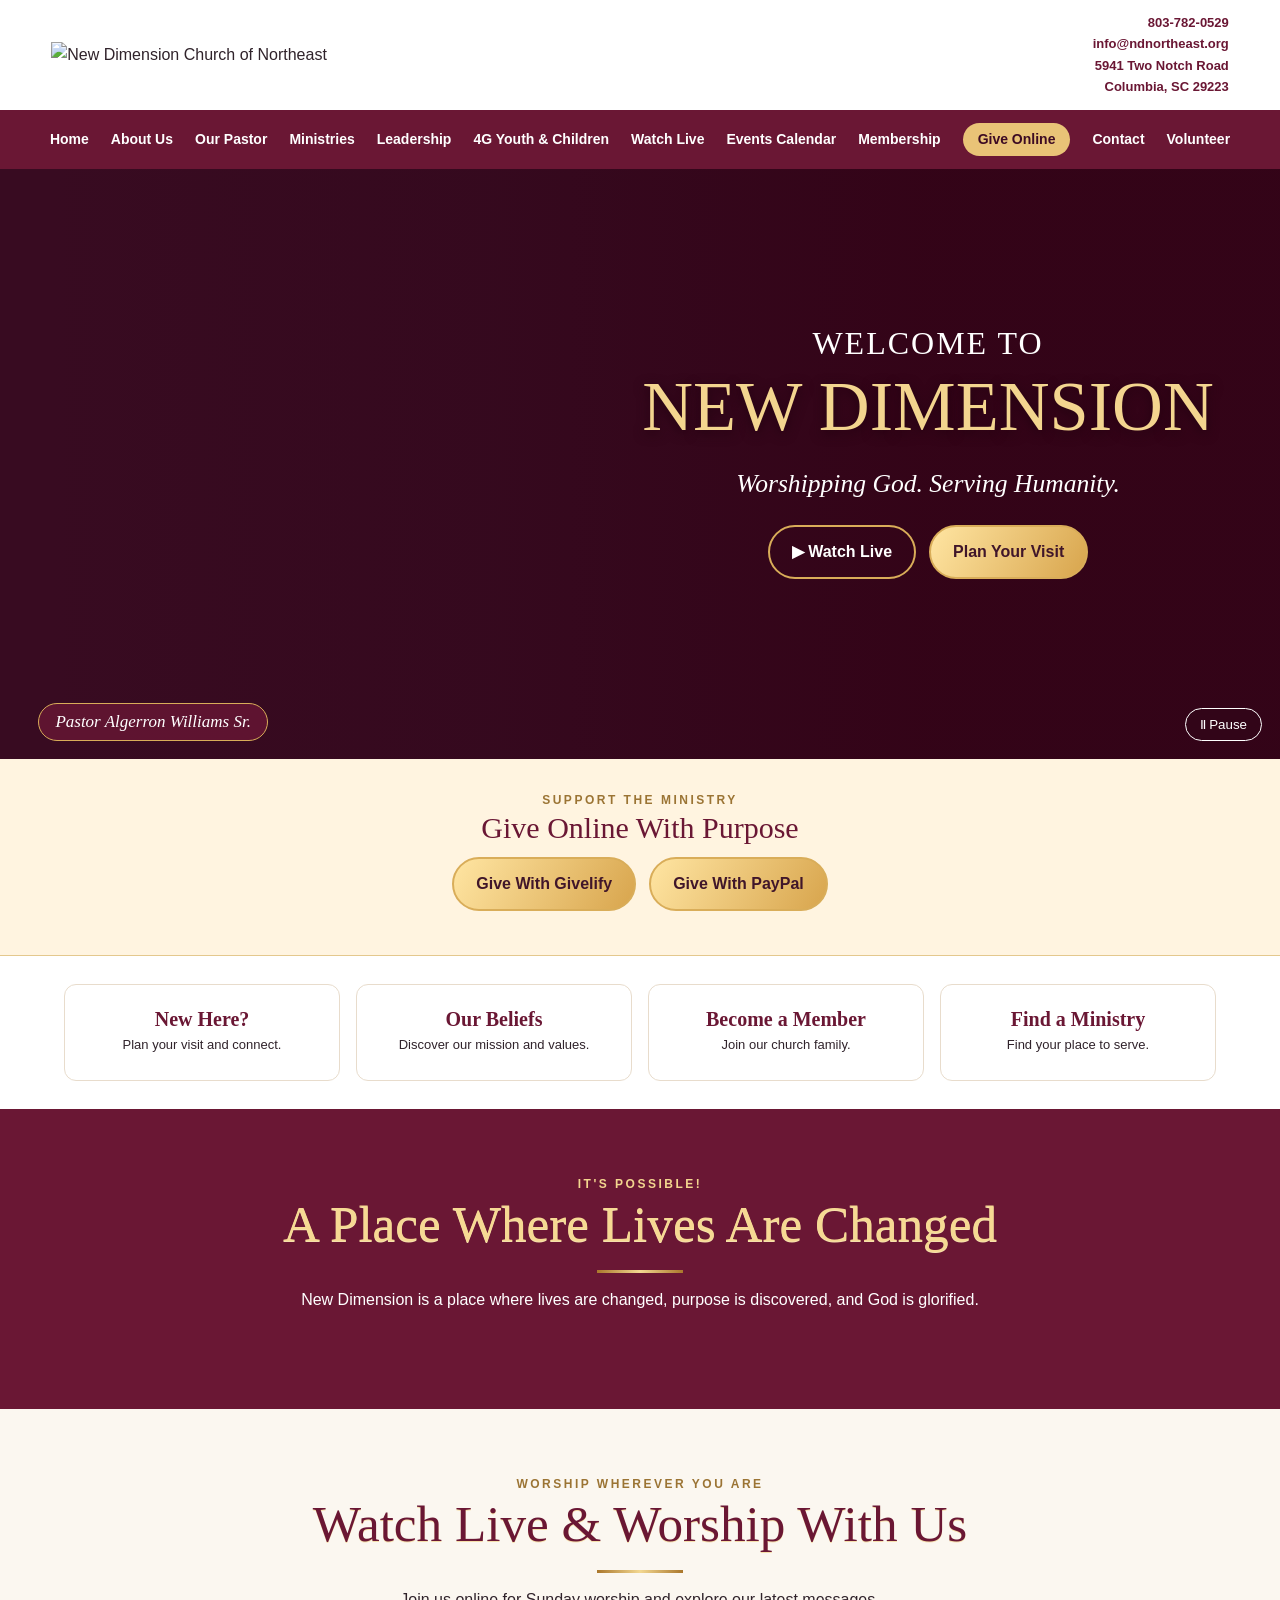
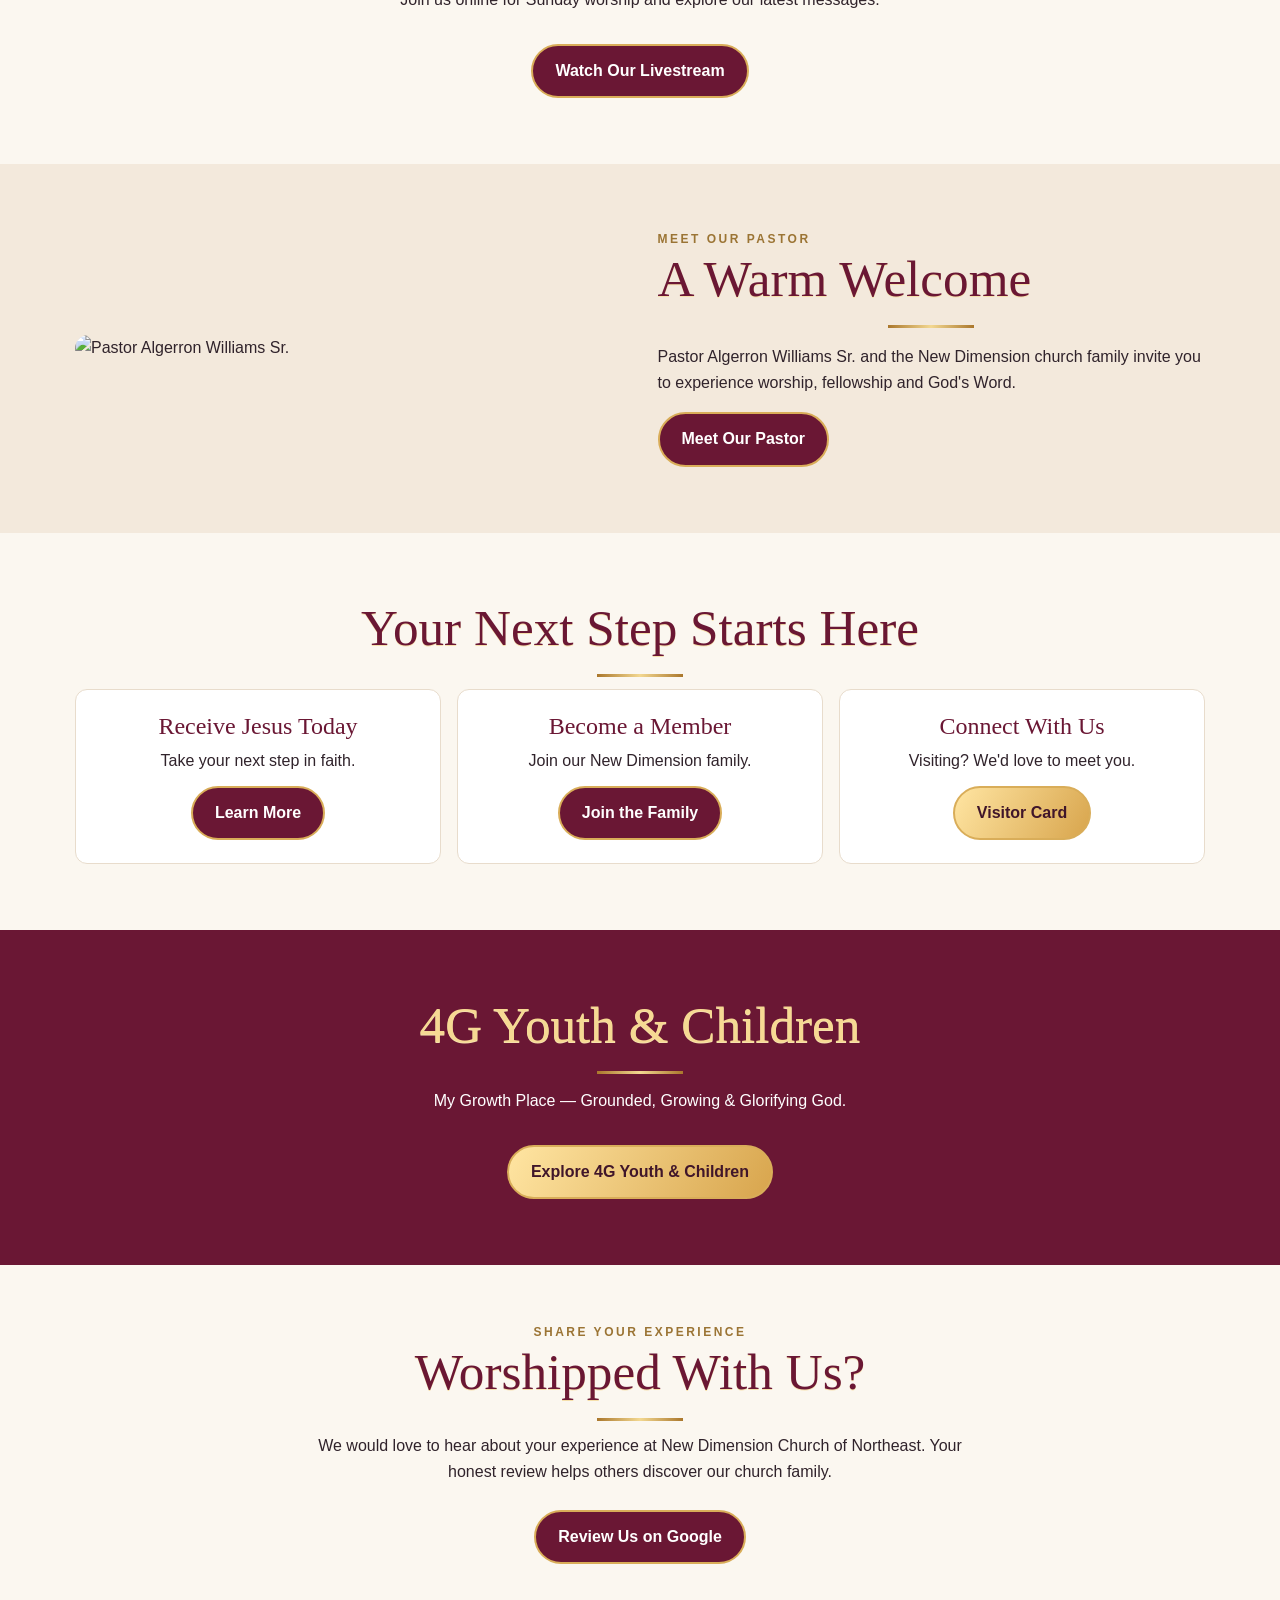
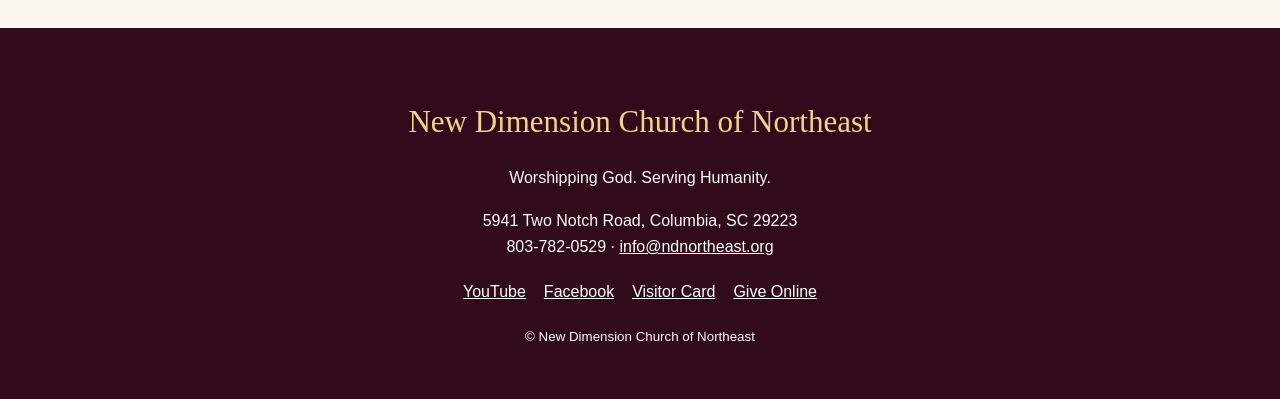
==== index.html @ ccd2e51f "Add files via upload" ====
<!DOCTYPE html>

<html lang="en"><head><meta charset="utf-8"/><meta content="width=device-width,initial-scale=1" name="viewport"/><meta content="#6a1734" name="theme-color"/><meta content="New Dimension Church of Northeast, Columbia SC" name="description"/><title>Welcome Home | New Dimension Church of Northeast</title><link href="style.css" rel="stylesheet"/></head><body><header class="top"><a href="index.html"><img alt="New Dimension Church of Northeast" src="assets/logo.jpg"/></a><div class="contact">803-782-0529<br/>info@ndnortheast.org<br/>5941 Two Notch Road<br/>Columbia, SC 29223</div></header><nav aria-label="Main navigation"><a href="index.html">Home</a><a href="about.html">About Us</a><a href="pastor.html">Our Pastor</a><a href="ministries.html">Ministries</a><a href="leadership.html">Leadership</a><a href="youth.html">4G Youth &amp; Children</a><a href="watch.html">Watch Live</a><a href="calendar.html">Events Calendar</a><a href="membership.html">Membership</a><a class="nav-give" href="giving.html">Give Online</a><a href="contact.html">Contact</a><a href="volunteer.html">Volunteer</a></nav><main><section class="hero"><div class="still"></div><video aria-label="New Dimension worship and preaching highlights" autoplay="" id="heroVideo" loop="" muted="" playsinline="" poster="assets/pastor-preaching.jpg"><source src="assets/worship-hero.mp4" type="video/mp4"/></video><div class="shade"></div><div class="hero-content"><div class="eyebrow">WELCOME TO</div><h1>NEW DIMENSION</h1><p class="tagline">Worshipping God. Serving Humanity.</p><div class="buttons"><a class="btn" href="watch.html">▶ Watch Live</a><a class="btn gold" href="contact.html">Plan Your Visit</a></div></div><div class="pastor-label">Pastor Algerron Williams Sr.</div><button aria-label="Pause background video" class="pause" id="pause" type="button">Ⅱ Pause</button></section><section class="givebar"><div class="kicker">Support the Ministry</div><h2>Give Online With Purpose</h2><div class="buttons"><a class="btn gold" href="https://giv.li/zeta3y" rel="noopener noreferrer" target="_blank">Give With Givelify</a><a class="btn gold" href="https://www.paypal.com/donate/?hosted_button_id=MDKK3LKDR7PPC" rel="noopener noreferrer" target="_blank">Give With PayPal</a></div></section><section class="tiles"><a class="tile" href="contact.html"><strong>New Here?</strong><span>Plan your visit and connect.</span></a><a class="tile" href="about.html"><strong>Our Beliefs</strong><span>Discover our mission and values.</span></a><a class="tile" href="membership.html"><strong>Become a Member</strong><span>Join our church family.</span></a><a class="tile" href="ministries.html"><strong>Find a Ministry</strong><span>Find your place to serve.</span></a></section><section class="band"><div class="container center"><div class="kicker" style="color:#f3d68f">It's Possible!</div><h2 class="section-title">A Place Where Lives Are Changed</h2><p>New Dimension is a place where lives are changed, purpose is discovered, and God is glorified.</p></div></section><section class="container center"><div class="kicker">Worship Wherever You Are</div><h2 class="section-title">Watch Live &amp; Worship With Us</h2><p>Join us online for Sunday worship and explore our latest messages.</p><a class="btn wine" href="watch.html">Watch Our Livestream</a></section><section class="highlight"><div class="container"><div class="two-col"><img alt="Pastor Algerron Williams Sr." loading="lazy" src="assets/pastor-bio.jpg"/><div><div class="kicker">Meet Our Pastor</div><h2 class="section-title" style="text-align:left">A Warm Welcome</h2><p>Pastor Algerron Williams Sr. and the New Dimension church family invite you to experience worship, fellowship and God's Word.</p><a class="btn wine" href="pastor.html">Meet Our Pastor</a></div></div></div></section><section class="container center"><h2 class="section-title">Your Next Step Starts Here</h2><div class="grid three"><article class="card"><h3>Receive Jesus Today</h3><p>Take your next step in faith.</p><a class="btn wine" href="salvation.html">Learn More</a></article><article class="card"><h3>Become a Member</h3><p>Join our New Dimension family.</p><a class="btn wine" href="membership.html">Join the Family</a></article><article class="card"><h3>Connect With Us</h3><p>Visiting? We'd love to meet you.</p><a class="btn gold" href="https://tally.so/r/KpzrRz" rel="noopener noreferrer" target="_blank">Visitor Card</a></article></div></section><section class="band"><div class="container center"><h2 class="section-title">4G Youth &amp; Children</h2><p>My Growth Place — Grounded, Growing &amp; Glorifying God.</p><a class="btn gold" href="youth.html">Explore 4G Youth &amp; Children</a></div></section><section class="container center review-invite"><div class="kicker">Share Your Experience</div><h2 class="section-title">Worshipped With Us?</h2><p>We would love to hear about your experience at New Dimension Church of Northeast. Your honest review helps others discover our church family.</p><a class="btn wine" href="https://www.google.com/maps/search/?api=1&amp;query=New%20Dimension%20Church%20of%20Northeast&amp;query_place_id=ChIJ-YTS7Mqv-IgRcXJ07itxgNs" rel="noopener noreferrer" target="_blank">Review Us on Google</a></section></main><script>const v=document.getElementById('heroVideo'),b=document.getElementById('pause');b.addEventListener('click',()=>{if(v.paused){v.play();b.textContent='Ⅱ Pause'}else{v.pause();b.textContent='▶ Play'}});if(window.matchMedia('(prefers-reduced-motion: reduce)').matches){v.pause();b.textContent='▶ Play'}</script><footer class="footer"><h2>New Dimension Church of Northeast</h2><p>Worshipping God. Serving Humanity.</p><p>5941 Two Notch Road, Columbia, SC 29223<br/>803-782-0529 · <a href="mailto:info@ndnortheast.org">info@ndnortheast.org</a></p><div class="footer-links"><a href="https://www.youtube.com/@newdimensionne" rel="noopener" target="_blank">YouTube</a><a href="https://www.facebook.com/share/19qWXnLJ7E/?mibextid=wwXIfr" rel="noopener" target="_blank">Facebook</a><a href="https://tally.so/r/KpzrRz" rel="noopener" target="_blank">Visitor Card</a><a href="giving.html">Give Online</a></div><small>© New Dimension Church of Northeast</small></footer></body></html>
---- style.css ----
:root{--wine:#6a1734;--dark:#3d0b23;--gold:#d9ad59;--cream:#fbf7f0;--ink:#30232b}*{box-sizing:border-box}html{scroll-behavior:smooth}body{margin:0;font-family:Arial,Helvetica,sans-serif;color:var(--ink);background:var(--cream);line-height:1.65}a{text-decoration:none;color:inherit}a:focus-visible,button:focus-visible{outline:3px solid #e0ae39;outline-offset:3px}.top{background:white;padding:12px max(4%,calc((100% - 1240px)/2));display:flex;align-items:center;justify-content:space-between;gap:15px}.top img{width:min(540px,70%);height:auto}.contact{font-size:13px;text-align:right;color:var(--wine);font-weight:bold}nav{background:var(--wine);color:white;display:flex;align-items:center;justify-content:center;gap:22px;flex-wrap:wrap;padding:13px 16px;font-size:14px;font-weight:bold}nav a:hover{color:#f2d69e}.nav-give{background:#e9c377;color:#3d0b23;border-radius:20px;padding:5px 15px}.hero{min-height:590px;background:#380b21;position:relative;display:flex;align-items:center;justify-content:flex-end;overflow:hidden}.hero video,.hero .still{position:absolute;inset:0;width:100%;height:100%;object-fit:cover;object-position:center 32%}.hero .still{background:url('assets/pastor-preaching.jpg') center/cover}.shade{position:absolute;inset:0;background:linear-gradient(90deg,transparent 3%,rgba(45,3,22,.25) 38%,rgba(51,3,23,.92) 72%)}.hero-content{position:relative;z-index:1;color:white;text-align:center;width:55%;padding:55px 5%}.hero h1{font:normal clamp(43px,5.5vw,80px)/1.05 Georgia,serif;color:#f3d58f;text-shadow:0 3px 12px #230310;margin:8px 0}.eyebrow{font:clamp(20px,2.5vw,37px) Georgia,serif;letter-spacing:2px}.tagline{font:italic clamp(18px,2vw,29px) Georgia,serif}.buttons{display:flex;flex-wrap:wrap;gap:13px;justify-content:center;margin:24px 0}.btn{display:inline-block;padding:12px 22px;border:2px solid var(--gold);border-radius:30px;color:var(--wine);background:white;font-weight:700;transition:transform .2s}.btn:hover{transform:translateY(-2px)}.btn.gold{background:linear-gradient(120deg,#ffe5a2,#d8a54d);color:#40162a}.btn.wine{background:var(--wine);color:white}.hero .btn:not(.gold){color:white;background:transparent}.pause{position:absolute;bottom:18px;right:18px;z-index:3;background:rgba(50,6,24,.8);border:1px solid #fff;color:white;padding:8px 14px;border-radius:20px;cursor:pointer}.pastor-label{position:absolute;bottom:18px;left:3%;z-index:2;color:white;background:#651633d9;border:1px solid var(--gold);border-radius:24px;padding:8px 16px;font:italic 17px Georgia,serif}.container{max-width:1180px;margin:auto;padding:66px 25px}.center{text-align:center}.section-title{font:normal clamp(33px,4vw,55px) Georgia,serif;color:var(--wine);margin:0 0 12px;line-height:1.15;text-shadow:0 1px 0 #f6e0ac}.section-title:after{content:'';display:block;width:86px;height:3px;background:linear-gradient(90deg,#aa772c,#f3d891,#aa772c);margin:16px auto 0}.center>p{max-width:790px;margin:14px auto 30px}.kicker{text-transform:uppercase;color:#9b7434;letter-spacing:2.5px;font-size:12px;font-weight:800}.band{background:var(--wine);color:#fff}.band .section-title{color:#f6d993}.tiles,.grid{display:grid;grid-template-columns:repeat(4,1fr);gap:16px}.tiles{padding:28px 5%;background:white}.tile,.card{padding:23px;border-radius:12px;background:white;border:1px solid #e8dccc}.tile{text-align:center}.tile strong{display:block;font:700 20px Georgia,serif;color:var(--wine)}.tile span{font-size:13px}.grid.three{grid-template-columns:repeat(3,1fr)}.grid.two{grid-template-columns:repeat(2,1fr)}.card h3{color:var(--wine);font:normal 24px Georgia,serif;margin:0 0 8px}.card p{margin:4px 0 12px}.card small{color:#76606a}.two-col{display:grid;grid-template-columns:1fr 1fr;align-items:center;gap:35px}.two-col img{width:100%;border-radius:14px;max-height:490px;object-fit:cover}.highlight{background:#f3e9dc}.givebar{background:#fff4e0;padding:32px 20px;text-align:center;border-bottom:1px solid #e4c88d}.givebar h2{font:normal 30px Georgia,serif;color:var(--wine);margin:0 0 10px}.givebar .buttons{margin:12px 0}.page-hero{padding:76px 20px;background:linear-gradient(125deg,#4b0b29,#842848,#4b0b29);color:#fff;text-align:center}.page-hero h1{font:normal clamp(42px,5vw,70px) Georgia,serif;color:#f4d38a;margin:10px 0;text-shadow:0 3px 12px #29091b}.page-hero p{max-width:700px;margin:0 auto}.stream-shell{max-width:1040px;margin:25px auto;border:5px solid #d9ad59;border-radius:20px;background:#38051b;padding:18px;box-shadow:0 10px 30px #2e0b2155}.stream-title{color:#f5d28b;font:normal clamp(25px,3vw,43px) Georgia,serif;text-align:center;margin:0 0 15px}.stream-box{aspect-ratio:16/9;position:relative;border:3px solid #f3ce7c;border-radius:10px;overflow:hidden;background:#130e13;display:flex;align-items:center;justify-content:center}.stream-box iframe{width:100%;height:100%;border:0}.stream-placeholder{color:#fff;text-align:center;padding:25px}.stream-placeholder h3{font:normal clamp(24px,3vw,39px) Georgia,serif;color:#f6d58d;margin:5px}.stream-placeholder p{max-width:500px}.stream-placeholder .btn{margin:5px}.stream-shell .buttons{margin:18px 0 0}.stream-shell .btn{font-size:14px}.note{font-size:13px;color:#715b65}.banner{font:italic 29px Georgia,serif;text-align:center;color:#f0d59a}.ministry-card{min-height:175px}.ministry-card h3{font-size:22px}.leader{font-weight:700;color:#7d3150}.footer{background:#310a1c;color:white;padding:50px 20px;text-align:center}.footer h2{font:normal 31px Georgia,serif;color:#f3d38c}.footer a{text-decoration:underline}.footer-links{display:flex;justify-content:center;flex-wrap:wrap;gap:18px;margin:18px}.badge{display:inline-block;background:#f3e2b9;color:#6b1734;border-radius:30px;padding:4px 12px;font-size:12px;font-weight:bold}.notice{background:#fff5dd;border-left:4px solid #d2a14a;padding:15px 20px;text-align:left;margin:20px auto;max-width:850px}.preview{max-width:900px;width:100%;border-radius:14px}.youth-hero{background:linear-gradient(135deg,#4c0b2b,#89294b);padding:65px 20px;color:#fff;text-align:center}.youth-hero h1{font:normal clamp(40px,6vw,80px) Georgia,serif;color:#f3d68f;margin:8px 0}.youth-hero h2{font:italic clamp(26px,4vw,48px) Georgia,serif;margin:0}.faq details{padding:16px;background:white;border:1px solid #e7d7c5;border-radius:9px;margin:10px 0}.faq summary{cursor:pointer;font-weight:bold;color:var(--wine)}@media(max-width:780px){.top{display:block;text-align:center}.top img{width:100%;max-width:500px}.contact{text-align:center}.hero{min-height:620px;align-items:flex-end}.hero video{object-position:35% center}.shade{background:linear-gradient(0deg,#410b2af2,rgba(55,6,25,.75) 43%,transparent 100%)}.hero-content{width:100%;padding:210px 5% 70px}.pastor-label{font-size:12px;bottom:12px;left:8px}.pause{bottom:12px;right:8px}.tiles,.grid,.grid.three,.grid.two,.two-col{grid-template-columns:1fr 1fr}.container{padding:45px 20px}nav{gap:12px;font-size:12px}.stream-shell{padding:10px}.stream-placeholder .btn{padding:8px 12px;font-size:12px}}@media(max-width:510px){.tiles,.grid,.grid.three,.grid.two,.two-col{grid-template-columns:1fr}.hero h1{font-size:48px}.stream-placeholder p{font-size:12px}.stream-placeholder h3{font-size:21px}.stream-shell .buttons{gap:6px}.stream-shell .btn{padding:8px 10px;font-size:12px}}

.volunteer-callout{background:linear-gradient(135deg,#f9f1e3,#f2e1c3);padding:68px 16px}.volunteer-callout .section-title{color:#6a1734}.volunteer-form{max-width:600px;margin:32px auto;text-align:left;padding:30px;background:#fff;border:1px solid #e6d6b7;border-radius:16px;box-shadow:0 10px 32px rgba(70,20,30,.08)}.volunteer-form label{display:block;font-weight:700;color:#6a1734;margin:16px 0 7px}.volunteer-form input,.volunteer-form select,.volunteer-form textarea{box-sizing:border-box;width:100%;padding:13px;border:1px solid #bcb0a8;border-radius:8px;font:inherit;background:white;color:#241b20}.volunteer-form button{margin-top:20px;cursor:pointer}.form-note{font-size:.88rem;color:#65565d;margin-top:14px}

/* Recurring events calendar */
.calendar-controls{display:flex;justify-content:center;align-items:center;gap:20px;flex-wrap:wrap;margin:28px 0 18px}.calendar-controls h2{margin:0;min-width:220px;color:#6a1734}.calendar-weekdays,.calendar-grid{display:grid;grid-template-columns:repeat(7,minmax(0,1fr));gap:7px}.calendar-weekdays span{font-weight:700;color:#6a1734;padding:8px 2px}.calendar-day,.calendar-empty{min-height:112px;border:1px solid #e8d9d0;border-radius:10px;padding:8px;text-align:left;background:#fff}.calendar-day strong{color:#6a1734}.calendar-day.has-events{background:#fff9ed;border-color:#d6b46b}.calendar-event{margin-top:6px;padding:5px 6px;background:#f0e1dc;border-left:3px solid #b99754;border-radius:4px;font-size:12px;line-height:1.35;color:#52213a}.calendar-note{margin:22px auto;max-width:760px;font-size:14px}@media(max-width:650px){.calendar-weekdays,.calendar-grid{gap:3px}.calendar-day,.calendar-empty{padding:4px;min-height:66px;border-radius:5px}.calendar-event{font-size:10px;padding:3px 2px;overflow-wrap:anywhere;border-left-width:2px}.calendar-day strong{font-size:12px}.calendar-controls h2{font-size:20px;min-width:160px}}

/* Official pastoral biography */
.official-bio-layout{display:grid;grid-template-columns:minmax(220px,320px) minmax(0,1fr);gap:clamp(24px,4vw,64px);align-items:start;padding:20px 0 40px}
.official-bio-photo{position:sticky;top:24px;background:#fff;border:1px solid #e5d6bd;border-radius:14px;overflow:hidden;box-shadow:0 8px 24px rgba(43,18,27,.08)}
.official-bio-photo img{display:block;width:100%;height:auto;object-fit:cover}
.bio-photo-caption{padding:16px 18px;border-top:3px solid #b89a5d;display:grid;gap:5px}
.bio-photo-caption strong{color:#65152e}.bio-photo-caption span{font-size:.86rem;color:#5c5657}
.official-bio-copy h3{font-size:1.4rem;color:#65152e;margin:8px 0 22px}
.official-bio-copy p{line-height:1.85;margin:0 0 1.2em;max-width:76ch}
@media(max-width:760px){.official-bio-layout{grid-template-columns:1fr}.official-bio-photo{position:static;max-width:350px;margin:0 auto}.official-bio-copy h3{font-size:1.2rem}}

.review-invite{padding-top:58px;padding-bottom:64px}.review-invite p{max-width:680px;margin:0 auto 24px}
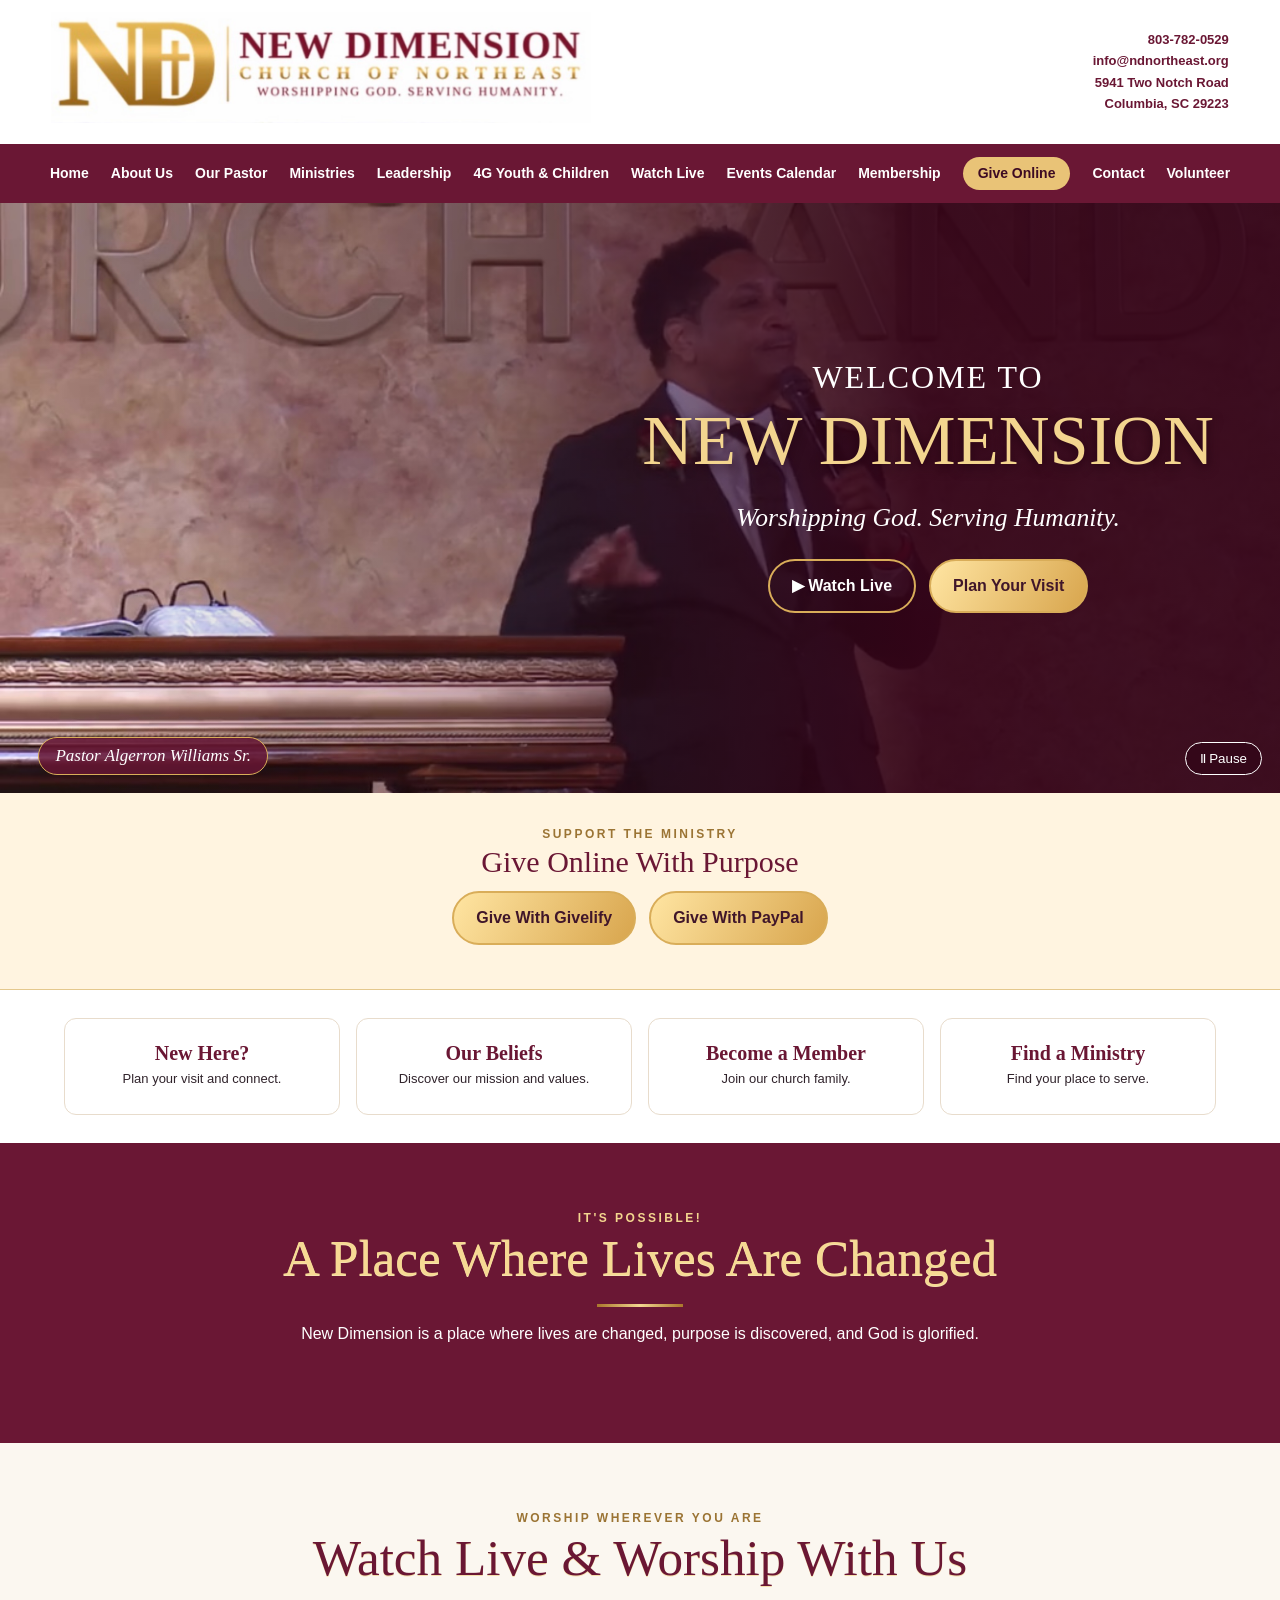
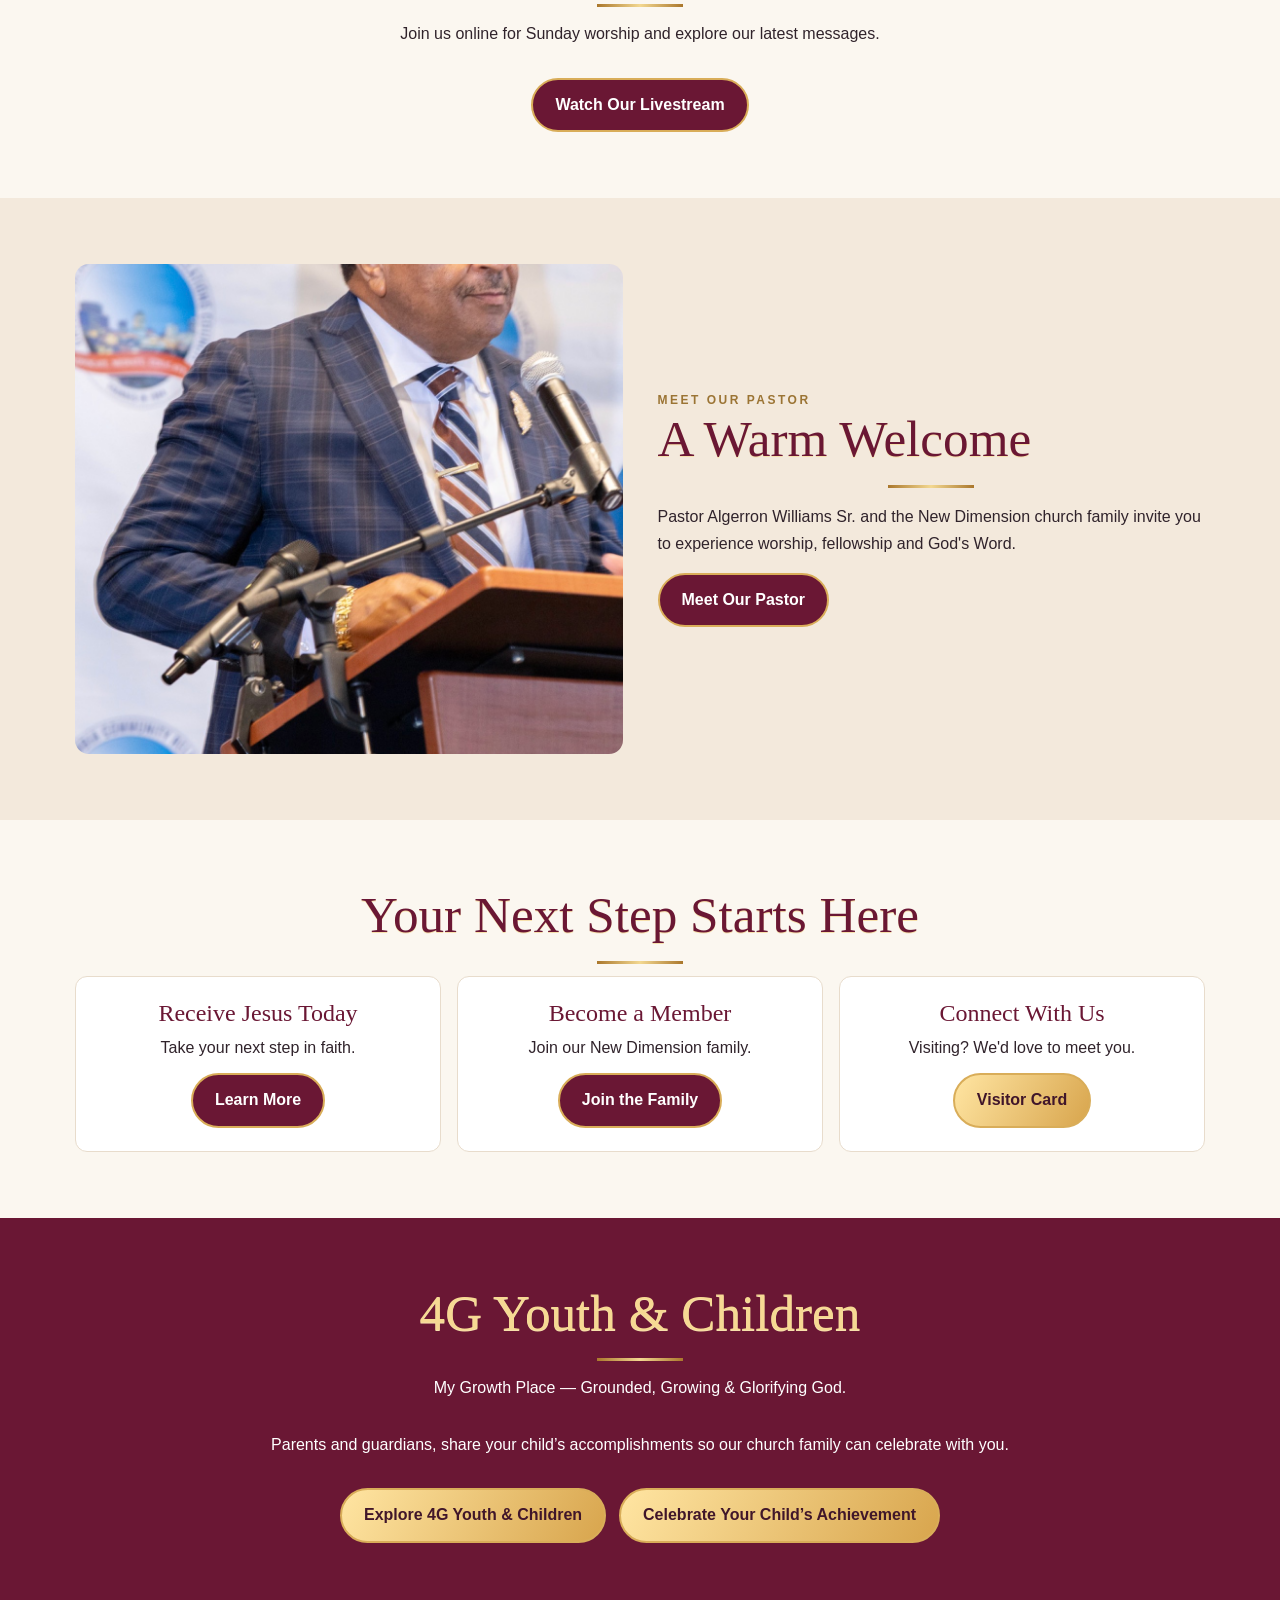
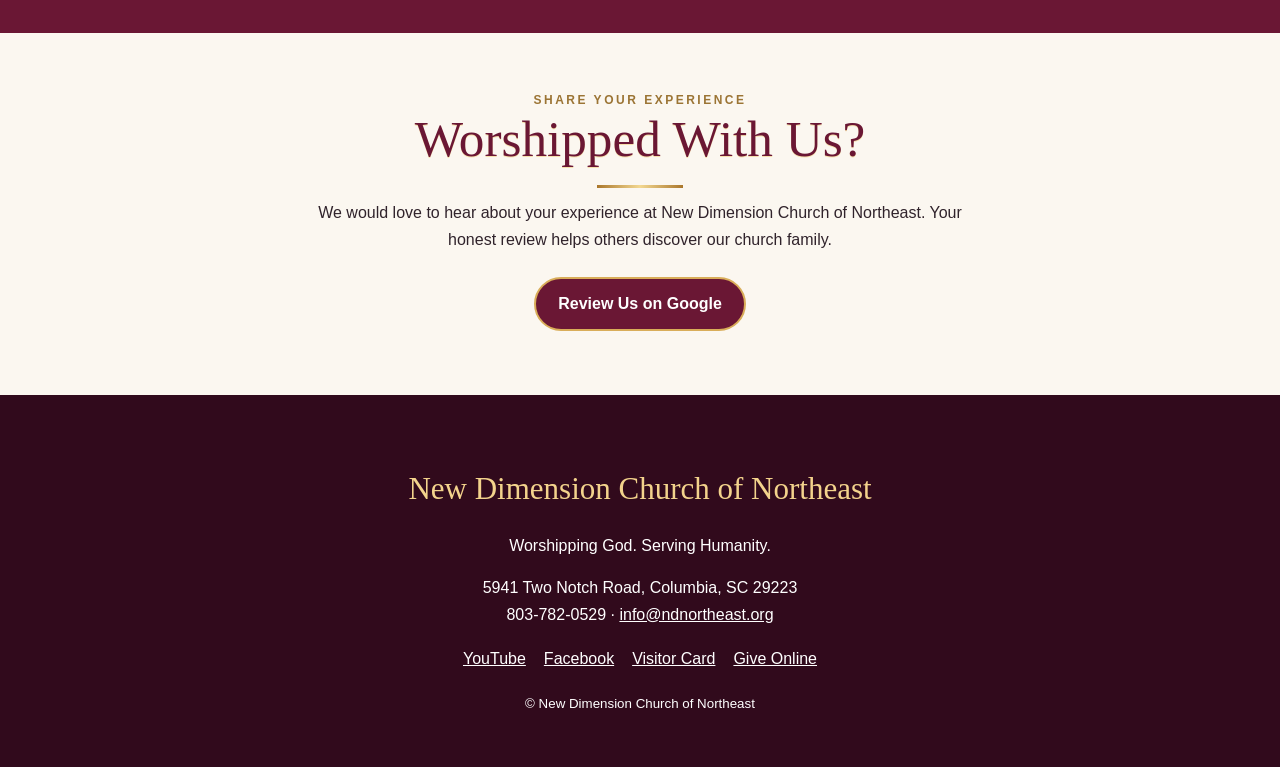
==== commit b691908c: "Add child achievement form links to home and youth pages" ====
--- a/index.html
+++ b/index.html
@@ -1,3 +1,3 @@
 <!DOCTYPE html>
 
-<html lang="en"><head><meta charset="utf-8"/><meta content="width=device-width,initial-scale=1" name="viewport"/><meta content="#6a1734" name="theme-color"/><meta content="New Dimension Church of Northeast, Columbia SC" name="description"/><title>Welcome Home | New Dimension Church of Northeast</title><link href="style.css" rel="stylesheet"/></head><body><header class="top"><a href="index.html"><img alt="New Dimension Church of Northeast" src="assets/logo.jpg"/></a><div class="contact">803-782-0529<br/>info@ndnortheast.org<br/>5941 Two Notch Road<br/>Columbia, SC 29223</div></header><nav aria-label="Main navigation"><a href="index.html">Home</a><a href="about.html">About Us</a><a href="pastor.html">Our Pastor</a><a href="ministries.html">Ministries</a><a href="leadership.html">Leadership</a><a href="youth.html">4G Youth &amp; Children</a><a href="watch.html">Watch Live</a><a href="calendar.html">Events Calendar</a><a href="membership.html">Membership</a><a class="nav-give" href="giving.html">Give Online</a><a href="contact.html">Contact</a><a href="volunteer.html">Volunteer</a></nav><main><section class="hero"><div class="still"></div><video aria-label="New Dimension worship and preaching highlights" autoplay="" id="heroVideo" loop="" muted="" playsinline="" poster="assets/pastor-preaching.jpg"><source src="assets/worship-hero.mp4" type="video/mp4"/></video><div class="shade"></div><div class="hero-content"><div class="eyebrow">WELCOME TO</div><h1>NEW DIMENSION</h1><p class="tagline">Worshipping God. Serving Humanity.</p><div class="buttons"><a class="btn" href="watch.html">▶ Watch Live</a><a class="btn gold" href="contact.html">Plan Your Visit</a></div></div><div class="pastor-label">Pastor Algerron Williams Sr.</div><button aria-label="Pause background video" class="pause" id="pause" type="button">Ⅱ Pause</button></section><section class="givebar"><div class="kicker">Support the Ministry</div><h2>Give Online With Purpose</h2><div class="buttons"><a class="btn gold" href="https://giv.li/zeta3y" rel="noopener noreferrer" target="_blank">Give With Givelify</a><a class="btn gold" href="https://www.paypal.com/donate/?hosted_button_id=MDKK3LKDR7PPC" rel="noopener noreferrer" target="_blank">Give With PayPal</a></div></section><section class="tiles"><a class="tile" href="contact.html"><strong>New Here?</strong><span>Plan your visit and connect.</span></a><a class="tile" href="about.html"><strong>Our Beliefs</strong><span>Discover our mission and values.</span></a><a class="tile" href="membership.html"><strong>Become a Member</strong><span>Join our church family.</span></a><a class="tile" href="ministries.html"><strong>Find a Ministry</strong><span>Find your place to serve.</span></a></section><section class="band"><div class="container center"><div class="kicker" style="color:#f3d68f">It's Possible!</div><h2 class="section-title">A Place Where Lives Are Changed</h2><p>New Dimension is a place where lives are changed, purpose is discovered, and God is glorified.</p></div></section><section class="container center"><div class="kicker">Worship Wherever You Are</div><h2 class="section-title">Watch Live &amp; Worship With Us</h2><p>Join us online for Sunday worship and explore our latest messages.</p><a class="btn wine" href="watch.html">Watch Our Livestream</a></section><section class="highlight"><div class="container"><div class="two-col"><img alt="Pastor Algerron Williams Sr." loading="lazy" src="assets/pastor-bio.jpg"/><div><div class="kicker">Meet Our Pastor</div><h2 class="section-title" style="text-align:left">A Warm Welcome</h2><p>Pastor Algerron Williams Sr. and the New Dimension church family invite you to experience worship, fellowship and God's Word.</p><a class="btn wine" href="pastor.html">Meet Our Pastor</a></div></div></div></section><section class="container center"><h2 class="section-title">Your Next Step Starts Here</h2><div class="grid three"><article class="card"><h3>Receive Jesus Today</h3><p>Take your next step in faith.</p><a class="btn wine" href="salvation.html">Learn More</a></article><article class="card"><h3>Become a Member</h3><p>Join our New Dimension family.</p><a class="btn wine" href="membership.html">Join the Family</a></article><article class="card"><h3>Connect With Us</h3><p>Visiting? We'd love to meet you.</p><a class="btn gold" href="https://tally.so/r/KpzrRz" rel="noopener noreferrer" target="_blank">Visitor Card</a></article></div></section><section class="band"><div class="container center"><h2 class="section-title">4G Youth &amp; Children</h2><p>My Growth Place — Grounded, Growing &amp; Glorifying God.</p><a class="btn gold" href="youth.html">Explore 4G Youth &amp; Children</a></div></section><section class="container center review-invite"><div class="kicker">Share Your Experience</div><h2 class="section-title">Worshipped With Us?</h2><p>We would love to hear about your experience at New Dimension Church of Northeast. Your honest review helps others discover our church family.</p><a class="btn wine" href="https://www.google.com/maps/search/?api=1&amp;query=New%20Dimension%20Church%20of%20Northeast&amp;query_place_id=ChIJ-YTS7Mqv-IgRcXJ07itxgNs" rel="noopener noreferrer" target="_blank">Review Us on Google</a></section></main><script>const v=document.getElementById('heroVideo'),b=document.getElementById('pause');b.addEventListener('click',()=>{if(v.paused){v.play();b.textContent='Ⅱ Pause'}else{v.pause();b.textContent='▶ Play'}});if(window.matchMedia('(prefers-reduced-motion: reduce)').matches){v.pause();b.textContent='▶ Play'}</script><footer class="footer"><h2>New Dimension Church of Northeast</h2><p>Worshipping God. Serving Humanity.</p><p>5941 Two Notch Road, Columbia, SC 29223<br/>803-782-0529 · <a href="mailto:info@ndnortheast.org">info@ndnortheast.org</a></p><div class="footer-links"><a href="https://www.youtube.com/@newdimensionne" rel="noopener" target="_blank">YouTube</a><a href="https://www.facebook.com/share/19qWXnLJ7E/?mibextid=wwXIfr" rel="noopener" target="_blank">Facebook</a><a href="https://tally.so/r/KpzrRz" rel="noopener" target="_blank">Visitor Card</a><a href="giving.html">Give Online</a></div><small>© New Dimension Church of Northeast</small></footer></body></html>+<html lang="en"><head><meta charset="utf-8"/><meta content="width=device-width,initial-scale=1" name="viewport"/><meta content="#6a1734" name="theme-color"/><meta content="New Dimension Church of Northeast, Columbia SC" name="description"/><title>Welcome Home | New Dimension Church of Northeast</title><link href="style.css" rel="stylesheet"/></head><body><header class="top"><a href="index.html"><img alt="New Dimension Church of Northeast" src="assets/logo.jpg"/></a><div class="contact">803-782-0529<br/>info@ndnortheast.org<br/>5941 Two Notch Road<br/>Columbia, SC 29223</div></header><nav aria-label="Main navigation"><a href="index.html">Home</a><a href="about.html">About Us</a><a href="pastor.html">Our Pastor</a><a href="ministries.html">Ministries</a><a href="leadership.html">Leadership</a><a href="youth.html">4G Youth &amp; Children</a><a href="watch.html">Watch Live</a><a href="calendar.html">Events Calendar</a><a href="membership.html">Membership</a><a class="nav-give" href="giving.html">Give Online</a><a href="contact.html">Contact</a><a href="volunteer.html">Volunteer</a></nav><main><section class="hero"><div class="still"></div><video aria-label="New Dimension worship and preaching highlights" autoplay="" id="heroVideo" loop="" muted="" playsinline="" poster="assets/pastor-preaching.jpg"><source src="assets/worship-hero.mp4" type="video/mp4"/></video><div class="shade"></div><div class="hero-content"><div class="eyebrow">WELCOME TO</div><h1>NEW DIMENSION</h1><p class="tagline">Worshipping God. Serving Humanity.</p><div class="buttons"><a class="btn" href="watch.html">▶ Watch Live</a><a class="btn gold" href="contact.html">Plan Your Visit</a></div></div><div class="pastor-label">Pastor Algerron Williams Sr.</div><button aria-label="Pause background video" class="pause" id="pause" type="button">Ⅱ Pause</button></section><section class="givebar"><div class="kicker">Support the Ministry</div><h2>Give Online With Purpose</h2><div class="buttons"><a class="btn gold" href="https://giv.li/zeta3y" rel="noopener noreferrer" target="_blank">Give With Givelify</a><a class="btn gold" href="https://www.paypal.com/donate/?hosted_button_id=MDKK3LKDR7PPC" rel="noopener noreferrer" target="_blank">Give With PayPal</a></div></section><section class="tiles"><a class="tile" href="contact.html"><strong>New Here?</strong><span>Plan your visit and connect.</span></a><a class="tile" href="about.html"><strong>Our Beliefs</strong><span>Discover our mission and values.</span></a><a class="tile" href="membership.html"><strong>Become a Member</strong><span>Join our church family.</span></a><a class="tile" href="ministries.html"><strong>Find a Ministry</strong><span>Find your place to serve.</span></a></section><section class="band"><div class="container center"><div class="kicker" style="color:#f3d68f">It's Possible!</div><h2 class="section-title">A Place Where Lives Are Changed</h2><p>New Dimension is a place where lives are changed, purpose is discovered, and God is glorified.</p></div></section><section class="container center"><div class="kicker">Worship Wherever You Are</div><h2 class="section-title">Watch Live &amp; Worship With Us</h2><p>Join us online for Sunday worship and explore our latest messages.</p><a class="btn wine" href="watch.html">Watch Our Livestream</a></section><section class="highlight"><div class="container"><div class="two-col"><img alt="Pastor Algerron Williams Sr." loading="lazy" src="assets/pastor-bio.jpg"/><div><div class="kicker">Meet Our Pastor</div><h2 class="section-title" style="text-align:left">A Warm Welcome</h2><p>Pastor Algerron Williams Sr. and the New Dimension church family invite you to experience worship, fellowship and God's Word.</p><a class="btn wine" href="pastor.html">Meet Our Pastor</a></div></div></div></section><section class="container center"><h2 class="section-title">Your Next Step Starts Here</h2><div class="grid three"><article class="card"><h3>Receive Jesus Today</h3><p>Take your next step in faith.</p><a class="btn wine" href="salvation.html">Learn More</a></article><article class="card"><h3>Become a Member</h3><p>Join our New Dimension family.</p><a class="btn wine" href="membership.html">Join the Family</a></article><article class="card"><h3>Connect With Us</h3><p>Visiting? We'd love to meet you.</p><a class="btn gold" href="https://tally.so/r/KpzrRz" rel="noopener noreferrer" target="_blank">Visitor Card</a></article></div></section><section class="band"><div class="container center"><h2 class="section-title">4G Youth &amp; Children</h2><p>My Growth Place — Grounded, Growing &amp; Glorifying God.</p><p>Parents and guardians, share your child’s accomplishments so our church family can celebrate with you.</p><div class="buttons"><a class="btn gold" href="youth.html">Explore 4G Youth &amp; Children</a><a class="btn gold" href="https://tally.so/r/6DZ91A" target="_blank" rel="noopener noreferrer">Celebrate Your Child’s Achievement</a></div></div></section><section class="container center review-invite"><div class="kicker">Share Your Experience</div><h2 class="section-title">Worshipped With Us?</h2><p>We would love to hear about your experience at New Dimension Church of Northeast. Your honest review helps others discover our church family.</p><a class="btn wine" href="https://www.google.com/maps/search/?api=1&amp;query=New%20Dimension%20Church%20of%20Northeast&amp;query_place_id=ChIJ-YTS7Mqv-IgRcXJ07itxgNs" rel="noopener noreferrer" target="_blank">Review Us on Google</a></section></main><script>const v=document.getElementById('heroVideo'),b=document.getElementById('pause');b.addEventListener('click',()=>{if(v.paused){v.play();b.textContent='Ⅱ Pause'}else{v.pause();b.textContent='▶ Play'}});if(window.matchMedia('(prefers-reduced-motion: reduce)').matches){v.pause();b.textContent='▶ Play'}</script><footer class="footer"><h2>New Dimension Church of Northeast</h2><p>Worshipping God. Serving Humanity.</p><p>5941 Two Notch Road, Columbia, SC 29223<br/>803-782-0529 · <a href="mailto:info@ndnortheast.org">info@ndnortheast.org</a></p><div class="footer-links"><a href="https://www.youtube.com/@newdimensionne" rel="noopener" target="_blank">YouTube</a><a href="https://www.facebook.com/share/19qWXnLJ7E/?mibextid=wwXIfr" rel="noopener" target="_blank">Facebook</a><a href="https://tally.so/r/KpzrRz" rel="noopener" target="_blank">Visitor Card</a><a href="giving.html">Give Online</a></div><small>© New Dimension Church of Northeast</small></footer></body></html>
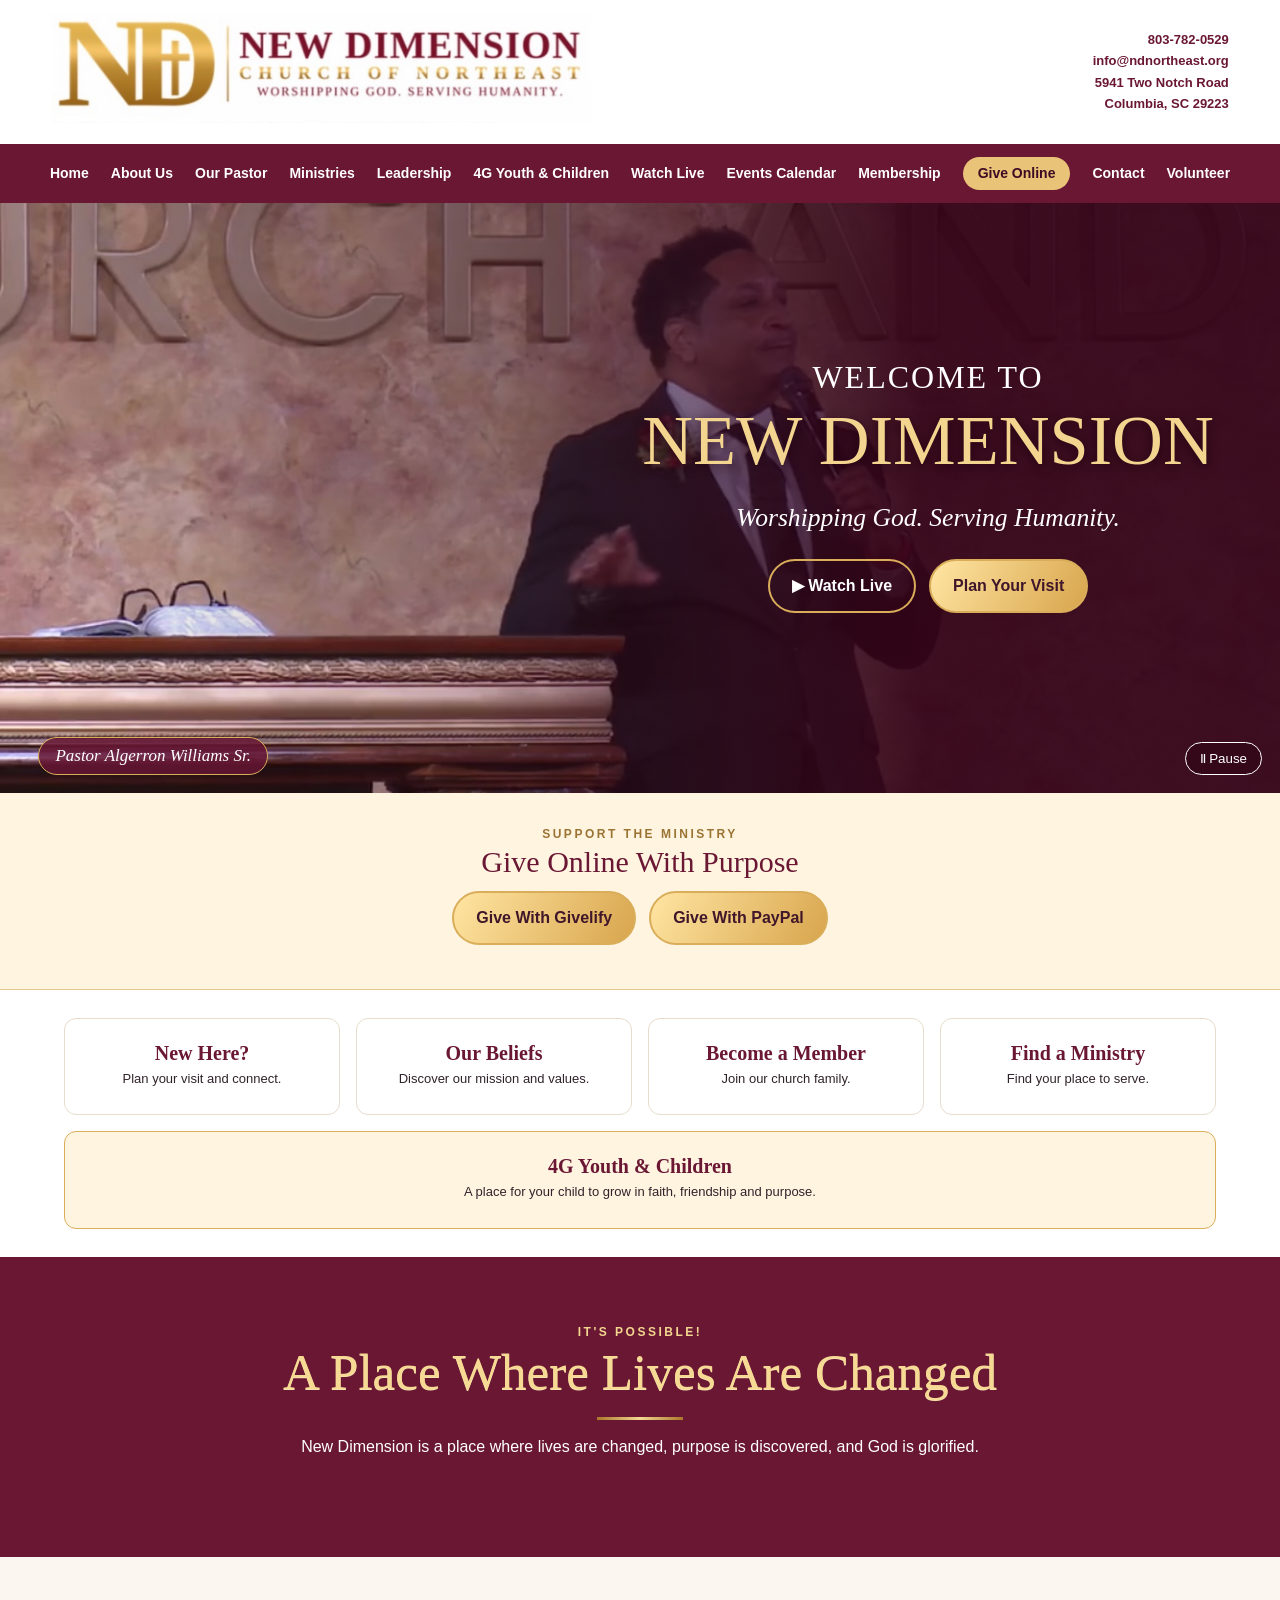
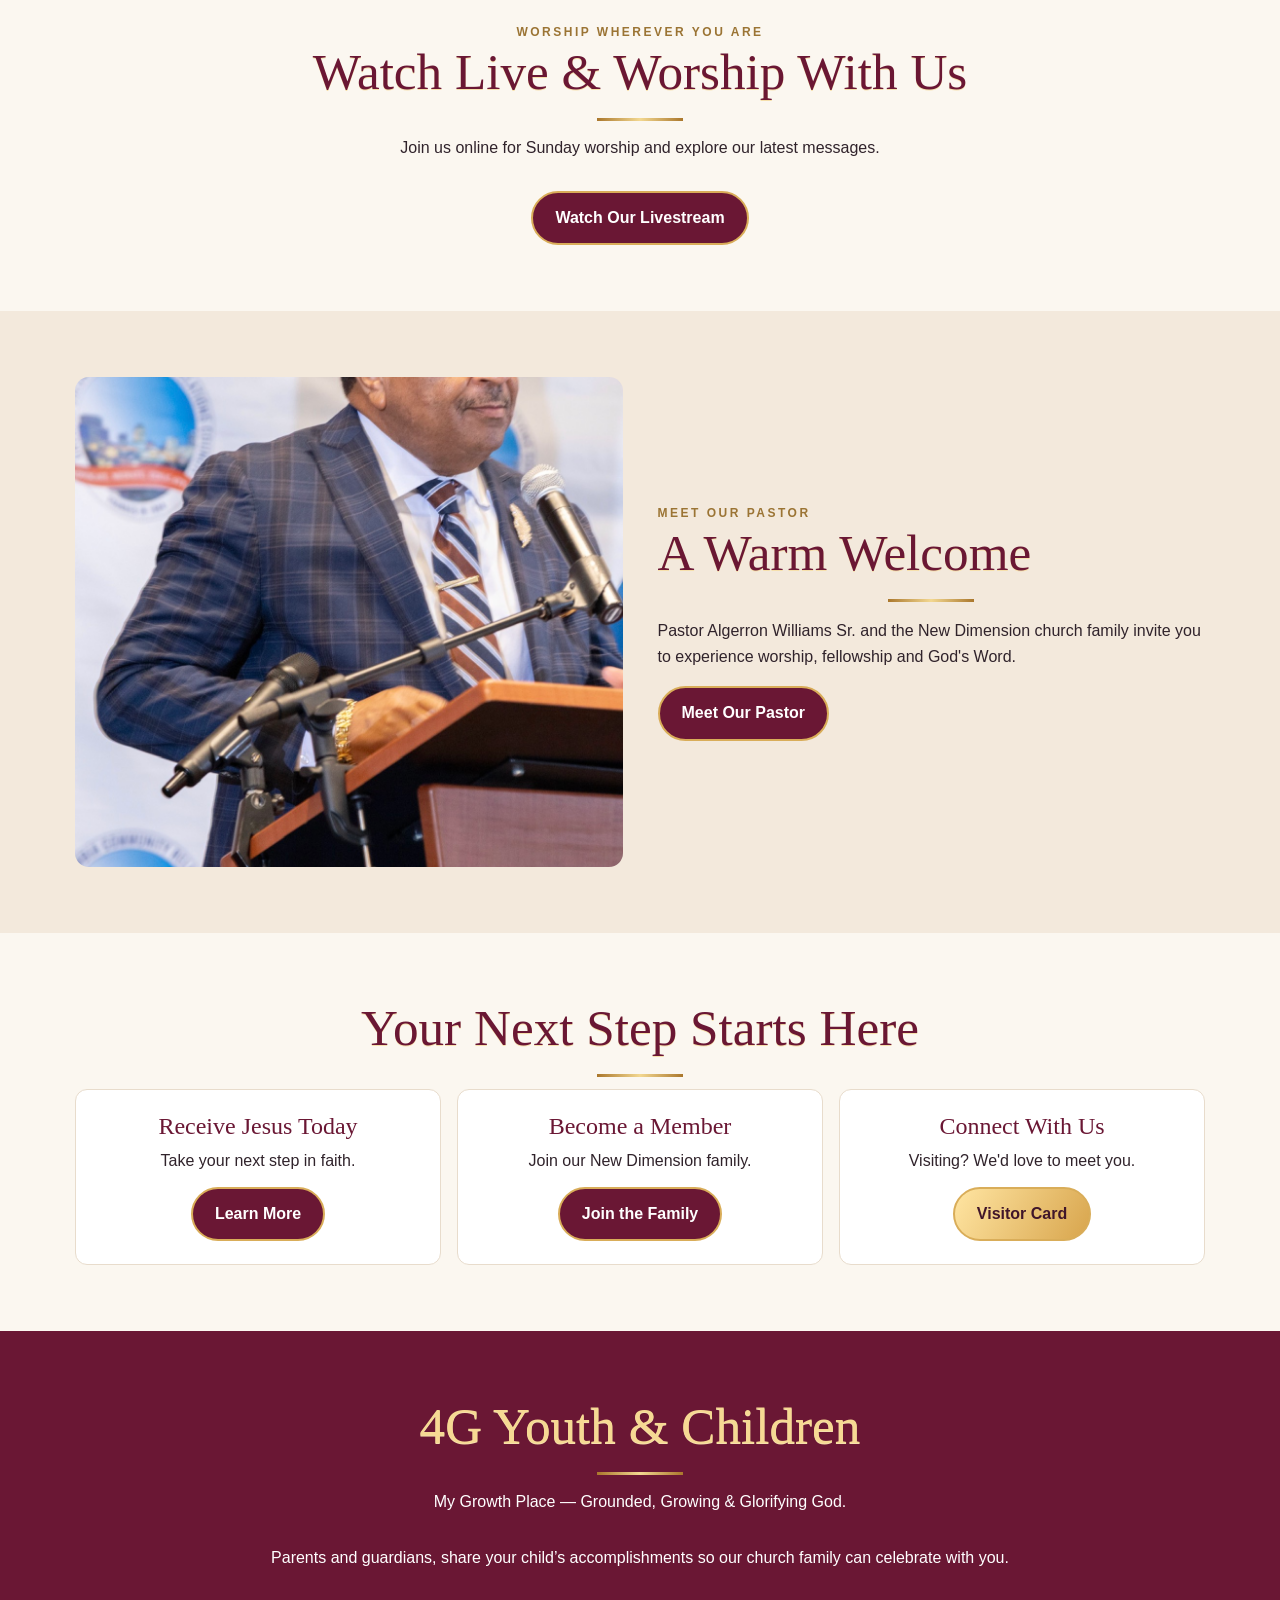
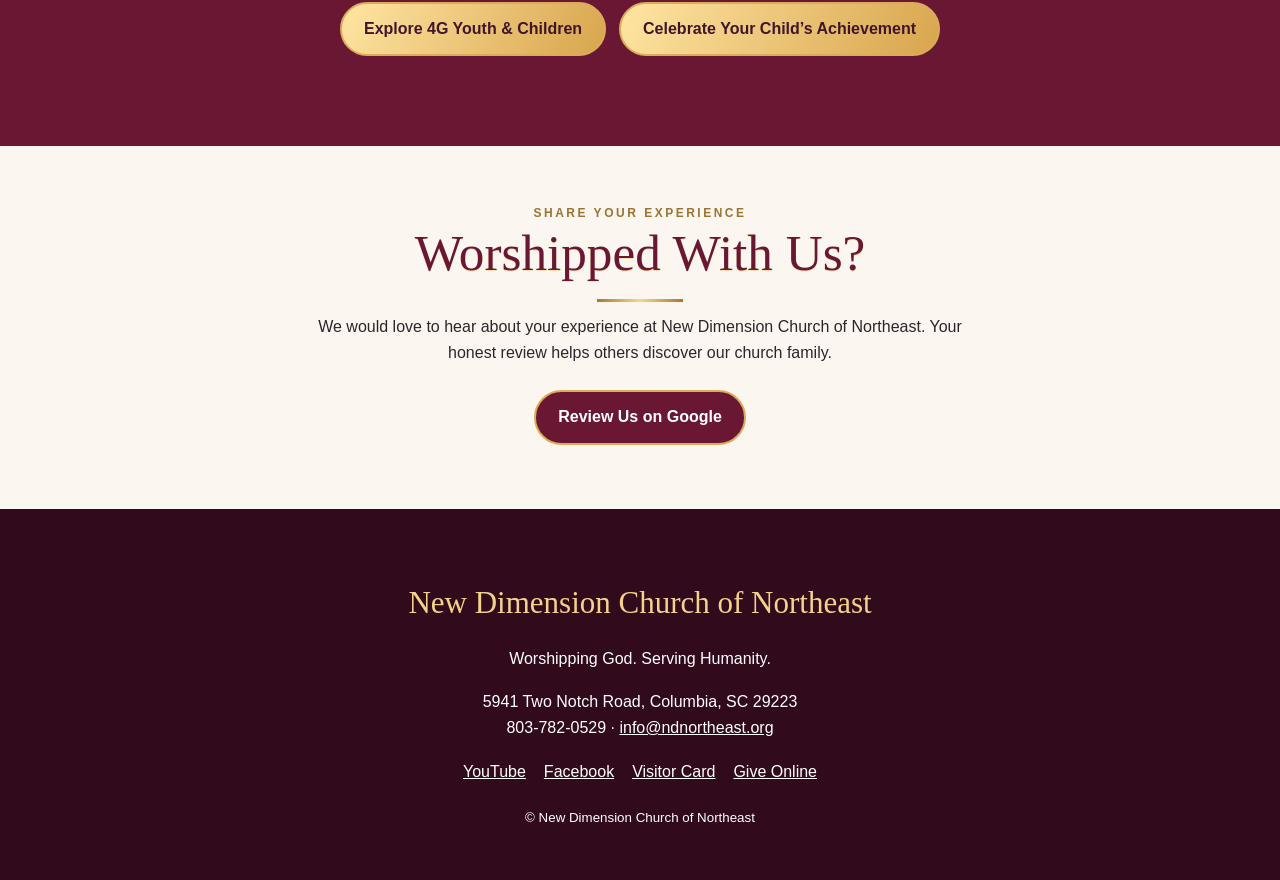
==== commit d7115298: "Highlight youth ministry in homepage quick links" ====
--- a/index.html
+++ b/index.html
@@ -1,3 +1,3 @@
 <!DOCTYPE html>
 
-<html lang="en"><head><meta charset="utf-8"/><meta content="width=device-width,initial-scale=1" name="viewport"/><meta content="#6a1734" name="theme-color"/><meta content="New Dimension Church of Northeast, Columbia SC" name="description"/><title>Welcome Home | New Dimension Church of Northeast</title><link href="style.css" rel="stylesheet"/></head><body><header class="top"><a href="index.html"><img alt="New Dimension Church of Northeast" src="assets/logo.jpg"/></a><div class="contact">803-782-0529<br/>info@ndnortheast.org<br/>5941 Two Notch Road<br/>Columbia, SC 29223</div></header><nav aria-label="Main navigation"><a href="index.html">Home</a><a href="about.html">About Us</a><a href="pastor.html">Our Pastor</a><a href="ministries.html">Ministries</a><a href="leadership.html">Leadership</a><a href="youth.html">4G Youth &amp; Children</a><a href="watch.html">Watch Live</a><a href="calendar.html">Events Calendar</a><a href="membership.html">Membership</a><a class="nav-give" href="giving.html">Give Online</a><a href="contact.html">Contact</a><a href="volunteer.html">Volunteer</a></nav><main><section class="hero"><div class="still"></div><video aria-label="New Dimension worship and preaching highlights" autoplay="" id="heroVideo" loop="" muted="" playsinline="" poster="assets/pastor-preaching.jpg"><source src="assets/worship-hero.mp4" type="video/mp4"/></video><div class="shade"></div><div class="hero-content"><div class="eyebrow">WELCOME TO</div><h1>NEW DIMENSION</h1><p class="tagline">Worshipping God. Serving Humanity.</p><div class="buttons"><a class="btn" href="watch.html">▶ Watch Live</a><a class="btn gold" href="contact.html">Plan Your Visit</a></div></div><div class="pastor-label">Pastor Algerron Williams Sr.</div><button aria-label="Pause background video" class="pause" id="pause" type="button">Ⅱ Pause</button></section><section class="givebar"><div class="kicker">Support the Ministry</div><h2>Give Online With Purpose</h2><div class="buttons"><a class="btn gold" href="https://giv.li/zeta3y" rel="noopener noreferrer" target="_blank">Give With Givelify</a><a class="btn gold" href="https://www.paypal.com/donate/?hosted_button_id=MDKK3LKDR7PPC" rel="noopener noreferrer" target="_blank">Give With PayPal</a></div></section><section class="tiles"><a class="tile" href="contact.html"><strong>New Here?</strong><span>Plan your visit and connect.</span></a><a class="tile" href="about.html"><strong>Our Beliefs</strong><span>Discover our mission and values.</span></a><a class="tile" href="membership.html"><strong>Become a Member</strong><span>Join our church family.</span></a><a class="tile" href="ministries.html"><strong>Find a Ministry</strong><span>Find your place to serve.</span></a></section><section class="band"><div class="container center"><div class="kicker" style="color:#f3d68f">It's Possible!</div><h2 class="section-title">A Place Where Lives Are Changed</h2><p>New Dimension is a place where lives are changed, purpose is discovered, and God is glorified.</p></div></section><section class="container center"><div class="kicker">Worship Wherever You Are</div><h2 class="section-title">Watch Live &amp; Worship With Us</h2><p>Join us online for Sunday worship and explore our latest messages.</p><a class="btn wine" href="watch.html">Watch Our Livestream</a></section><section class="highlight"><div class="container"><div class="two-col"><img alt="Pastor Algerron Williams Sr." loading="lazy" src="assets/pastor-bio.jpg"/><div><div class="kicker">Meet Our Pastor</div><h2 class="section-title" style="text-align:left">A Warm Welcome</h2><p>Pastor Algerron Williams Sr. and the New Dimension church family invite you to experience worship, fellowship and God's Word.</p><a class="btn wine" href="pastor.html">Meet Our Pastor</a></div></div></div></section><section class="container center"><h2 class="section-title">Your Next Step Starts Here</h2><div class="grid three"><article class="card"><h3>Receive Jesus Today</h3><p>Take your next step in faith.</p><a class="btn wine" href="salvation.html">Learn More</a></article><article class="card"><h3>Become a Member</h3><p>Join our New Dimension family.</p><a class="btn wine" href="membership.html">Join the Family</a></article><article class="card"><h3>Connect With Us</h3><p>Visiting? We'd love to meet you.</p><a class="btn gold" href="https://tally.so/r/KpzrRz" rel="noopener noreferrer" target="_blank">Visitor Card</a></article></div></section><section class="band"><div class="container center"><h2 class="section-title">4G Youth &amp; Children</h2><p>My Growth Place — Grounded, Growing &amp; Glorifying God.</p><p>Parents and guardians, share your child’s accomplishments so our church family can celebrate with you.</p><div class="buttons"><a class="btn gold" href="youth.html">Explore 4G Youth &amp; Children</a><a class="btn gold" href="https://tally.so/r/6DZ91A" target="_blank" rel="noopener noreferrer">Celebrate Your Child’s Achievement</a></div></div></section><section class="container center review-invite"><div class="kicker">Share Your Experience</div><h2 class="section-title">Worshipped With Us?</h2><p>We would love to hear about your experience at New Dimension Church of Northeast. Your honest review helps others discover our church family.</p><a class="btn wine" href="https://www.google.com/maps/search/?api=1&amp;query=New%20Dimension%20Church%20of%20Northeast&amp;query_place_id=ChIJ-YTS7Mqv-IgRcXJ07itxgNs" rel="noopener noreferrer" target="_blank">Review Us on Google</a></section></main><script>const v=document.getElementById('heroVideo'),b=document.getElementById('pause');b.addEventListener('click',()=>{if(v.paused){v.play();b.textContent='Ⅱ Pause'}else{v.pause();b.textContent='▶ Play'}});if(window.matchMedia('(prefers-reduced-motion: reduce)').matches){v.pause();b.textContent='▶ Play'}</script><footer class="footer"><h2>New Dimension Church of Northeast</h2><p>Worshipping God. Serving Humanity.</p><p>5941 Two Notch Road, Columbia, SC 29223<br/>803-782-0529 · <a href="mailto:info@ndnortheast.org">info@ndnortheast.org</a></p><div class="footer-links"><a href="https://www.youtube.com/@newdimensionne" rel="noopener" target="_blank">YouTube</a><a href="https://www.facebook.com/share/19qWXnLJ7E/?mibextid=wwXIfr" rel="noopener" target="_blank">Facebook</a><a href="https://tally.so/r/KpzrRz" rel="noopener" target="_blank">Visitor Card</a><a href="giving.html">Give Online</a></div><small>© New Dimension Church of Northeast</small></footer></body></html>
+<html lang="en"><head><meta charset="utf-8"/><meta content="width=device-width,initial-scale=1" name="viewport"/><meta content="#6a1734" name="theme-color"/><meta content="New Dimension Church of Northeast, Columbia SC" name="description"/><title>Welcome Home | New Dimension Church of Northeast</title><link href="style.css" rel="stylesheet"/></head><body><header class="top"><a href="index.html"><img alt="New Dimension Church of Northeast" src="assets/logo.jpg"/></a><div class="contact">803-782-0529<br/>info@ndnortheast.org<br/>5941 Two Notch Road<br/>Columbia, SC 29223</div></header><nav aria-label="Main navigation"><a href="index.html">Home</a><a href="about.html">About Us</a><a href="pastor.html">Our Pastor</a><a href="ministries.html">Ministries</a><a href="leadership.html">Leadership</a><a href="youth.html">4G Youth &amp; Children</a><a href="watch.html">Watch Live</a><a href="calendar.html">Events Calendar</a><a href="membership.html">Membership</a><a class="nav-give" href="giving.html">Give Online</a><a href="contact.html">Contact</a><a href="volunteer.html">Volunteer</a></nav><main><section class="hero"><div class="still"></div><video aria-label="New Dimension worship and preaching highlights" autoplay="" id="heroVideo" loop="" muted="" playsinline="" poster="assets/pastor-preaching.jpg"><source src="assets/worship-hero.mp4" type="video/mp4"/></video><div class="shade"></div><div class="hero-content"><div class="eyebrow">WELCOME TO</div><h1>NEW DIMENSION</h1><p class="tagline">Worshipping God. Serving Humanity.</p><div class="buttons"><a class="btn" href="watch.html">▶ Watch Live</a><a class="btn gold" href="contact.html">Plan Your Visit</a></div></div><div class="pastor-label">Pastor Algerron Williams Sr.</div><button aria-label="Pause background video" class="pause" id="pause" type="button">Ⅱ Pause</button></section><section class="givebar"><div class="kicker">Support the Ministry</div><h2>Give Online With Purpose</h2><div class="buttons"><a class="btn gold" href="https://giv.li/zeta3y" rel="noopener noreferrer" target="_blank">Give With Givelify</a><a class="btn gold" href="https://www.paypal.com/donate/?hosted_button_id=MDKK3LKDR7PPC" rel="noopener noreferrer" target="_blank">Give With PayPal</a></div></section><section class="tiles"><a class="tile" href="contact.html"><strong>New Here?</strong><span>Plan your visit and connect.</span></a><a class="tile" href="about.html"><strong>Our Beliefs</strong><span>Discover our mission and values.</span></a><a class="tile" href="membership.html"><strong>Become a Member</strong><span>Join our church family.</span></a><a class="tile" href="ministries.html"><strong>Find a Ministry</strong><span>Find your place to serve.</span></a><a class="tile" href="youth.html" style="grid-column:1/-1;background:#fff4e0;border-color:#d9ad59"><strong>4G Youth &amp; Children</strong><span>A place for your child to grow in faith, friendship and purpose.</span></a></section><section class="band"><div class="container center"><div class="kicker" style="color:#f3d68f">It's Possible!</div><h2 class="section-title">A Place Where Lives Are Changed</h2><p>New Dimension is a place where lives are changed, purpose is discovered, and God is glorified.</p></div></section><section class="container center"><div class="kicker">Worship Wherever You Are</div><h2 class="section-title">Watch Live &amp; Worship With Us</h2><p>Join us online for Sunday worship and explore our latest messages.</p><a class="btn wine" href="watch.html">Watch Our Livestream</a></section><section class="highlight"><div class="container"><div class="two-col"><img alt="Pastor Algerron Williams Sr." loading="lazy" src="assets/pastor-bio.jpg"/><div><div class="kicker">Meet Our Pastor</div><h2 class="section-title" style="text-align:left">A Warm Welcome</h2><p>Pastor Algerron Williams Sr. and the New Dimension church family invite you to experience worship, fellowship and God's Word.</p><a class="btn wine" href="pastor.html">Meet Our Pastor</a></div></div></div></section><section class="container center"><h2 class="section-title">Your Next Step Starts Here</h2><div class="grid three"><article class="card"><h3>Receive Jesus Today</h3><p>Take your next step in faith.</p><a class="btn wine" href="salvation.html">Learn More</a></article><article class="card"><h3>Become a Member</h3><p>Join our New Dimension family.</p><a class="btn wine" href="membership.html">Join the Family</a></article><article class="card"><h3>Connect With Us</h3><p>Visiting? We'd love to meet you.</p><a class="btn gold" href="https://tally.so/r/KpzrRz" rel="noopener noreferrer" target="_blank">Visitor Card</a></article></div></section><section class="band"><div class="container center"><h2 class="section-title">4G Youth &amp; Children</h2><p>My Growth Place — Grounded, Growing &amp; Glorifying God.</p><p>Parents and guardians, share your child’s accomplishments so our church family can celebrate with you.</p><div class="buttons"><a class="btn gold" href="youth.html">Explore 4G Youth &amp; Children</a><a class="btn gold" href="https://tally.so/r/6DZ91A" target="_blank" rel="noopener noreferrer">Celebrate Your Child’s Achievement</a></div></div></section><section class="container center review-invite"><div class="kicker">Share Your Experience</div><h2 class="section-title">Worshipped With Us?</h2><p>We would love to hear about your experience at New Dimension Church of Northeast. Your honest review helps others discover our church family.</p><a class="btn wine" href="https://www.google.com/maps/search/?api=1&amp;query=New%20Dimension%20Church%20of%20Northeast&amp;query_place_id=ChIJ-YTS7Mqv-IgRcXJ07itxgNs" rel="noopener noreferrer" target="_blank">Review Us on Google</a></section></main><script>const v=document.getElementById('heroVideo'),b=document.getElementById('pause');b.addEventListener('click',()=>{if(v.paused){v.play();b.textContent='Ⅱ Pause'}else{v.pause();b.textContent='▶ Play'}});if(window.matchMedia('(prefers-reduced-motion: reduce)').matches){v.pause();b.textContent='▶ Play'}</script><footer class="footer"><h2>New Dimension Church of Northeast</h2><p>Worshipping God. Serving Humanity.</p><p>5941 Two Notch Road, Columbia, SC 29223<br/>803-782-0529 · <a href="mailto:info@ndnortheast.org">info@ndnortheast.org</a></p><div class="footer-links"><a href="https://www.youtube.com/@newdimensionne" rel="noopener" target="_blank">YouTube</a><a href="https://www.facebook.com/share/19qWXnLJ7E/?mibextid=wwXIfr" rel="noopener" target="_blank">Facebook</a><a href="https://tally.so/r/KpzrRz" rel="noopener" target="_blank">Visitor Card</a><a href="giving.html">Give Online</a></div><small>© New Dimension Church of Northeast</small></footer></body></html>
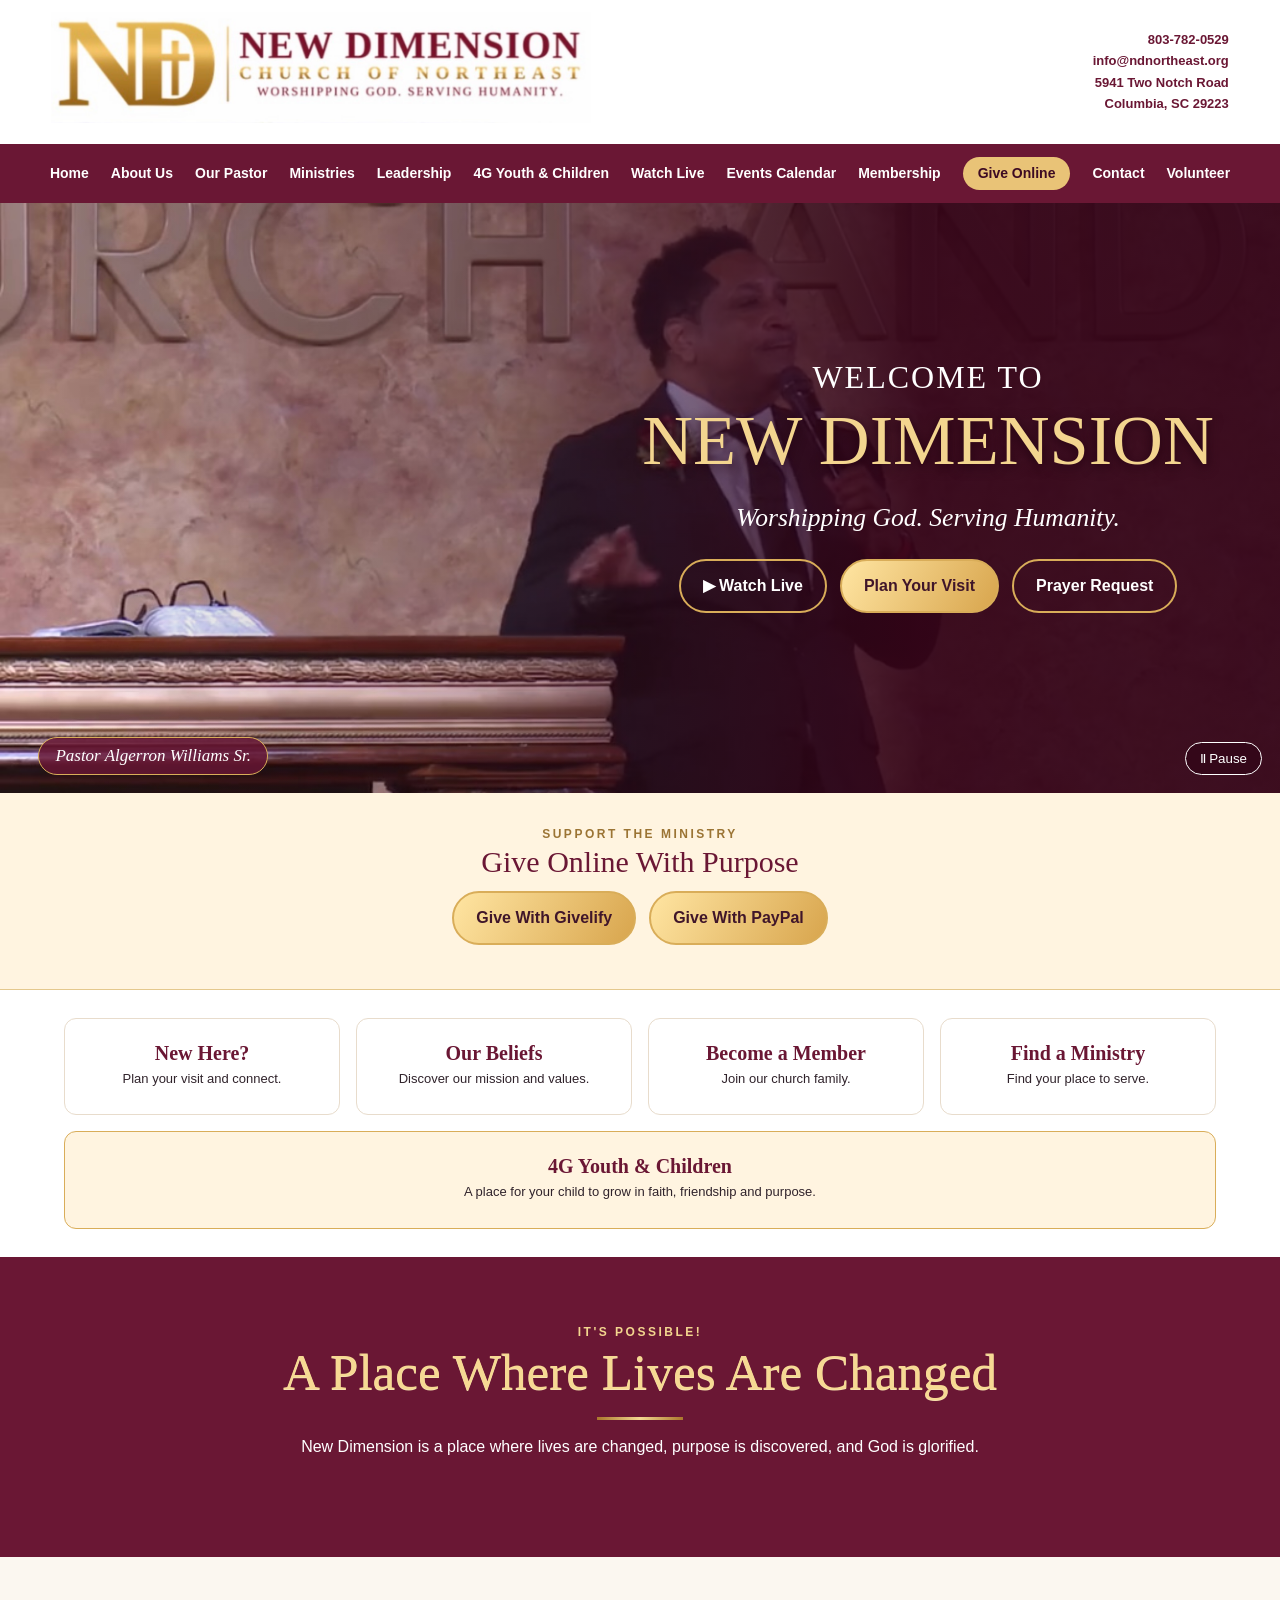
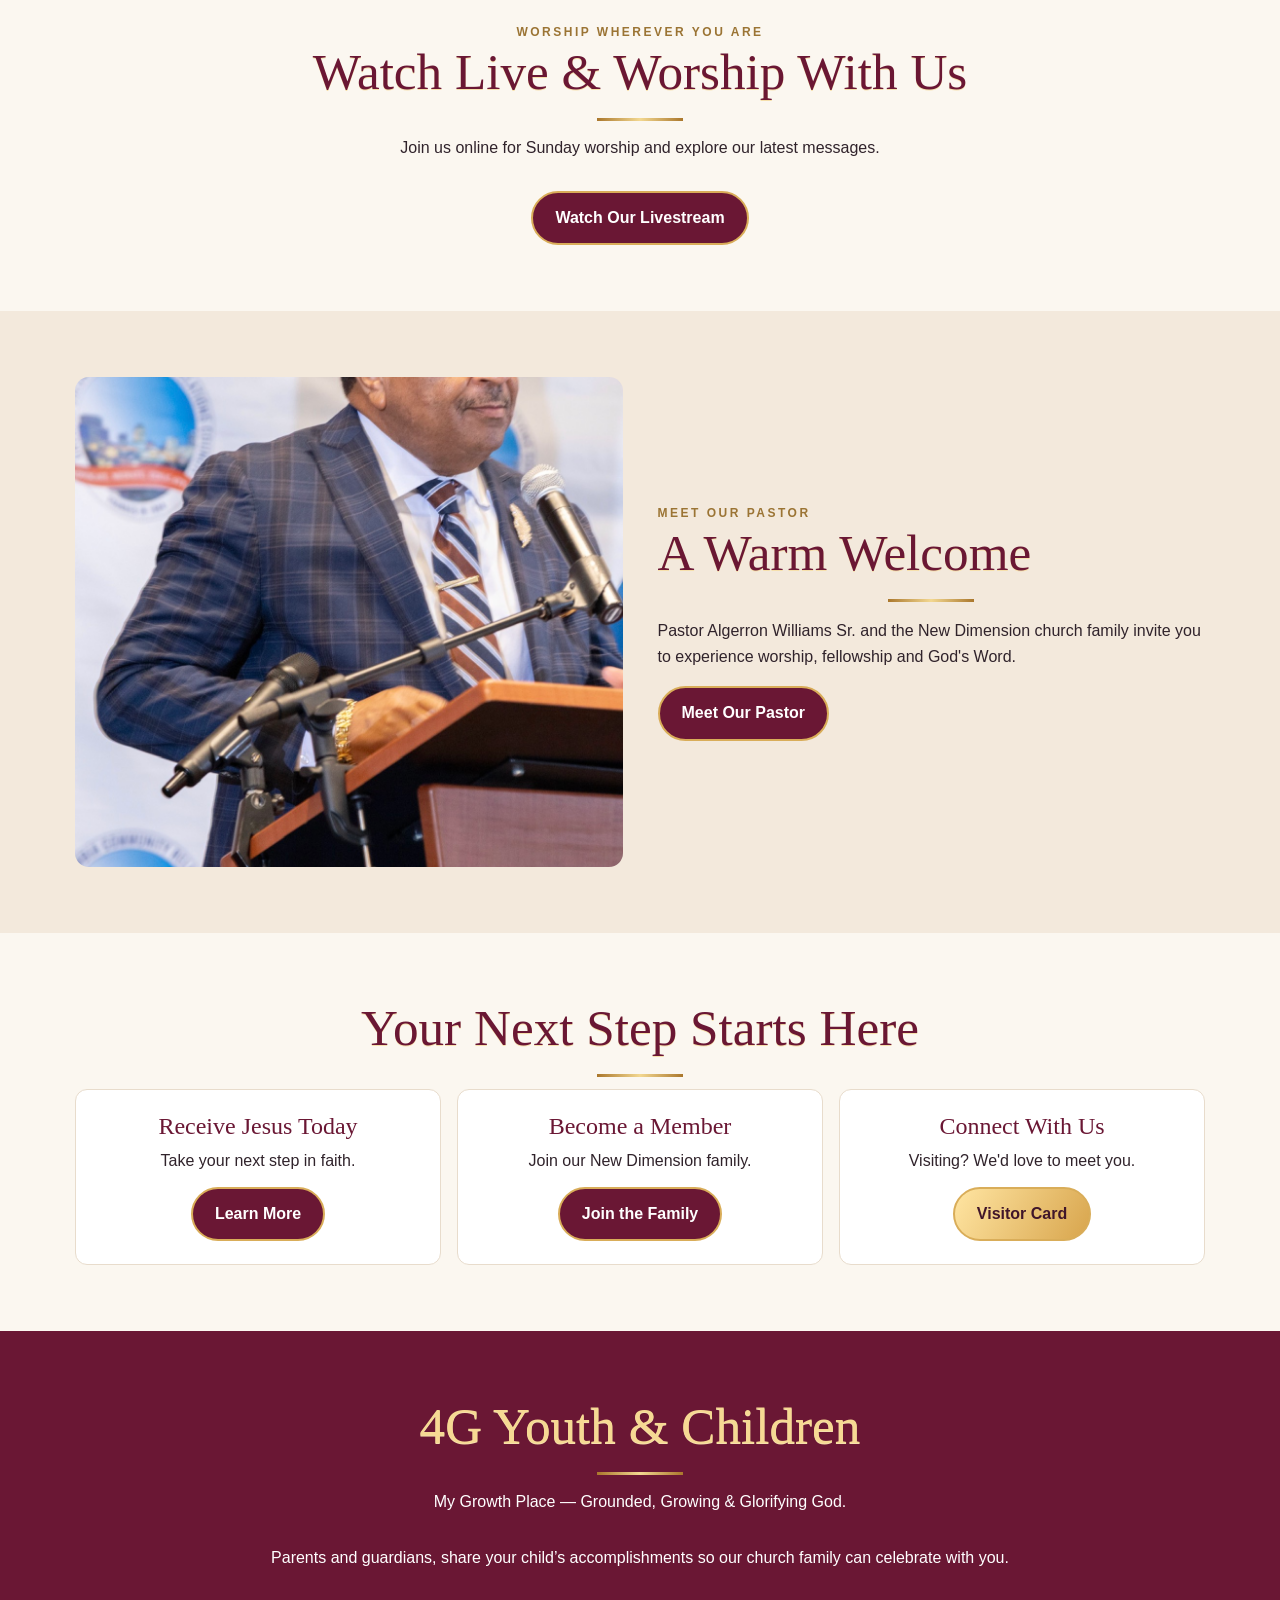
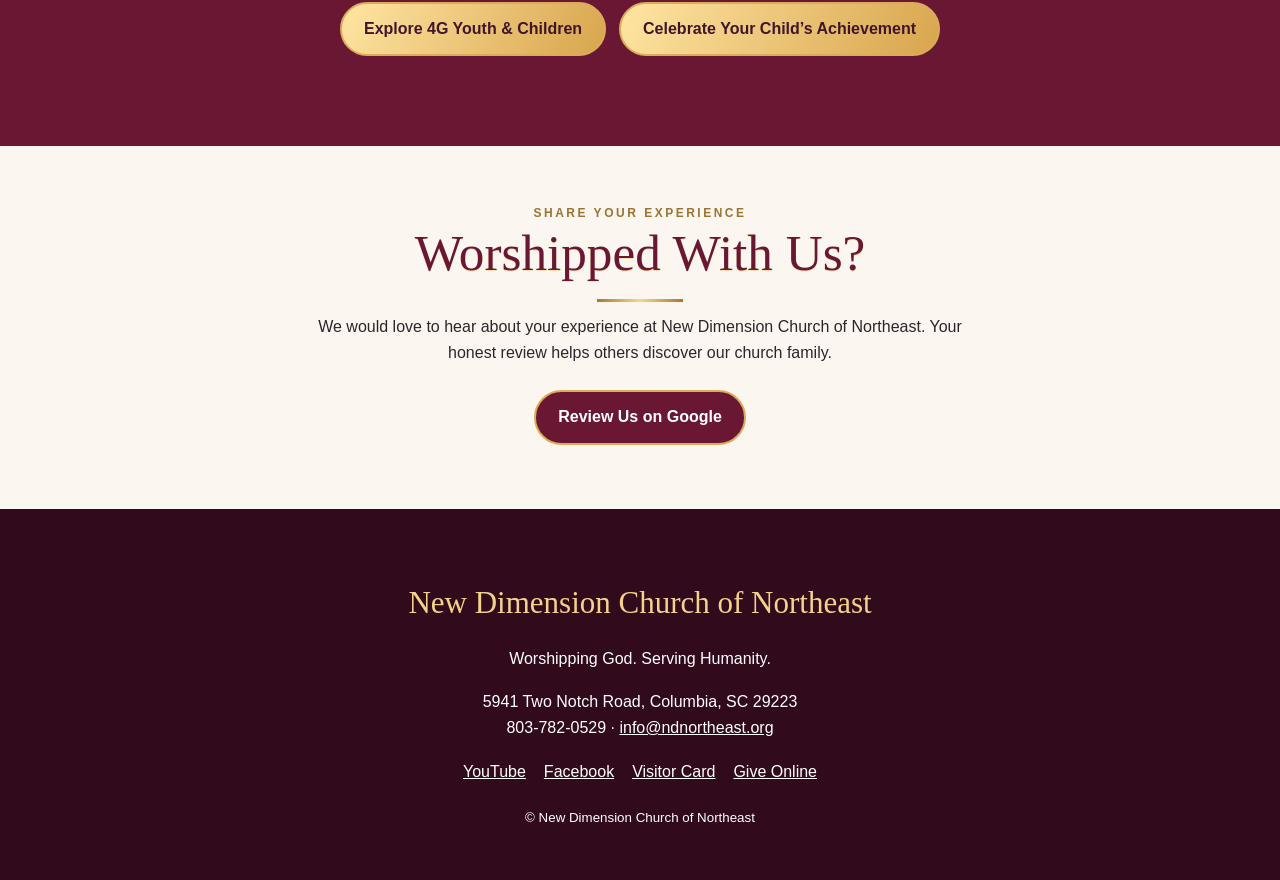
==== commit cf480278: "Add prayer request page and homepage link" ====
--- a/index.html
+++ b/index.html
@@ -1,3 +1,3 @@
 <!DOCTYPE html>
 
-<html lang="en"><head><meta charset="utf-8"/><meta content="width=device-width,initial-scale=1" name="viewport"/><meta content="#6a1734" name="theme-color"/><meta content="New Dimension Church of Northeast, Columbia SC" name="description"/><title>Welcome Home | New Dimension Church of Northeast</title><link href="style.css" rel="stylesheet"/></head><body><header class="top"><a href="index.html"><img alt="New Dimension Church of Northeast" src="assets/logo.jpg"/></a><div class="contact">803-782-0529<br/>info@ndnortheast.org<br/>5941 Two Notch Road<br/>Columbia, SC 29223</div></header><nav aria-label="Main navigation"><a href="index.html">Home</a><a href="about.html">About Us</a><a href="pastor.html">Our Pastor</a><a href="ministries.html">Ministries</a><a href="leadership.html">Leadership</a><a href="youth.html">4G Youth &amp; Children</a><a href="watch.html">Watch Live</a><a href="calendar.html">Events Calendar</a><a href="membership.html">Membership</a><a class="nav-give" href="giving.html">Give Online</a><a href="contact.html">Contact</a><a href="volunteer.html">Volunteer</a></nav><main><section class="hero"><div class="still"></div><video aria-label="New Dimension worship and preaching highlights" autoplay="" id="heroVideo" loop="" muted="" playsinline="" poster="assets/pastor-preaching.jpg"><source src="assets/worship-hero.mp4" type="video/mp4"/></video><div class="shade"></div><div class="hero-content"><div class="eyebrow">WELCOME TO</div><h1>NEW DIMENSION</h1><p class="tagline">Worshipping God. Serving Humanity.</p><div class="buttons"><a class="btn" href="watch.html">▶ Watch Live</a><a class="btn gold" href="contact.html">Plan Your Visit</a></div></div><div class="pastor-label">Pastor Algerron Williams Sr.</div><button aria-label="Pause background video" class="pause" id="pause" type="button">Ⅱ Pause</button></section><section class="givebar"><div class="kicker">Support the Ministry</div><h2>Give Online With Purpose</h2><div class="buttons"><a class="btn gold" href="https://giv.li/zeta3y" rel="noopener noreferrer" target="_blank">Give With Givelify</a><a class="btn gold" href="https://www.paypal.com/donate/?hosted_button_id=MDKK3LKDR7PPC" rel="noopener noreferrer" target="_blank">Give With PayPal</a></div></section><section class="tiles"><a class="tile" href="contact.html"><strong>New Here?</strong><span>Plan your visit and connect.</span></a><a class="tile" href="about.html"><strong>Our Beliefs</strong><span>Discover our mission and values.</span></a><a class="tile" href="membership.html"><strong>Become a Member</strong><span>Join our church family.</span></a><a class="tile" href="ministries.html"><strong>Find a Ministry</strong><span>Find your place to serve.</span></a><a class="tile" href="youth.html" style="grid-column:1/-1;background:#fff4e0;border-color:#d9ad59"><strong>4G Youth &amp; Children</strong><span>A place for your child to grow in faith, friendship and purpose.</span></a></section><section class="band"><div class="container center"><div class="kicker" style="color:#f3d68f">It's Possible!</div><h2 class="section-title">A Place Where Lives Are Changed</h2><p>New Dimension is a place where lives are changed, purpose is discovered, and God is glorified.</p></div></section><section class="container center"><div class="kicker">Worship Wherever You Are</div><h2 class="section-title">Watch Live &amp; Worship With Us</h2><p>Join us online for Sunday worship and explore our latest messages.</p><a class="btn wine" href="watch.html">Watch Our Livestream</a></section><section class="highlight"><div class="container"><div class="two-col"><img alt="Pastor Algerron Williams Sr." loading="lazy" src="assets/pastor-bio.jpg"/><div><div class="kicker">Meet Our Pastor</div><h2 class="section-title" style="text-align:left">A Warm Welcome</h2><p>Pastor Algerron Williams Sr. and the New Dimension church family invite you to experience worship, fellowship and God's Word.</p><a class="btn wine" href="pastor.html">Meet Our Pastor</a></div></div></div></section><section class="container center"><h2 class="section-title">Your Next Step Starts Here</h2><div class="grid three"><article class="card"><h3>Receive Jesus Today</h3><p>Take your next step in faith.</p><a class="btn wine" href="salvation.html">Learn More</a></article><article class="card"><h3>Become a Member</h3><p>Join our New Dimension family.</p><a class="btn wine" href="membership.html">Join the Family</a></article><article class="card"><h3>Connect With Us</h3><p>Visiting? We'd love to meet you.</p><a class="btn gold" href="https://tally.so/r/KpzrRz" rel="noopener noreferrer" target="_blank">Visitor Card</a></article></div></section><section class="band"><div class="container center"><h2 class="section-title">4G Youth &amp; Children</h2><p>My Growth Place — Grounded, Growing &amp; Glorifying God.</p><p>Parents and guardians, share your child’s accomplishments so our church family can celebrate with you.</p><div class="buttons"><a class="btn gold" href="youth.html">Explore 4G Youth &amp; Children</a><a class="btn gold" href="https://tally.so/r/6DZ91A" target="_blank" rel="noopener noreferrer">Celebrate Your Child’s Achievement</a></div></div></section><section class="container center review-invite"><div class="kicker">Share Your Experience</div><h2 class="section-title">Worshipped With Us?</h2><p>We would love to hear about your experience at New Dimension Church of Northeast. Your honest review helps others discover our church family.</p><a class="btn wine" href="https://www.google.com/maps/search/?api=1&amp;query=New%20Dimension%20Church%20of%20Northeast&amp;query_place_id=ChIJ-YTS7Mqv-IgRcXJ07itxgNs" rel="noopener noreferrer" target="_blank">Review Us on Google</a></section></main><script>const v=document.getElementById('heroVideo'),b=document.getElementById('pause');b.addEventListener('click',()=>{if(v.paused){v.play();b.textContent='Ⅱ Pause'}else{v.pause();b.textContent='▶ Play'}});if(window.matchMedia('(prefers-reduced-motion: reduce)').matches){v.pause();b.textContent='▶ Play'}</script><footer class="footer"><h2>New Dimension Church of Northeast</h2><p>Worshipping God. Serving Humanity.</p><p>5941 Two Notch Road, Columbia, SC 29223<br/>803-782-0529 · <a href="mailto:info@ndnortheast.org">info@ndnortheast.org</a></p><div class="footer-links"><a href="https://www.youtube.com/@newdimensionne" rel="noopener" target="_blank">YouTube</a><a href="https://www.facebook.com/share/19qWXnLJ7E/?mibextid=wwXIfr" rel="noopener" target="_blank">Facebook</a><a href="https://tally.so/r/KpzrRz" rel="noopener" target="_blank">Visitor Card</a><a href="giving.html">Give Online</a></div><small>© New Dimension Church of Northeast</small></footer></body></html>
+<html lang="en"><head><meta charset="utf-8"/><meta content="width=device-width,initial-scale=1" name="viewport"/><meta content="#6a1734" name="theme-color"/><meta content="New Dimension Church of Northeast, Columbia SC" name="description"/><title>Welcome Home | New Dimension Church of Northeast</title><link href="style.css" rel="stylesheet"/></head><body><header class="top"><a href="index.html"><img alt="New Dimension Church of Northeast" src="assets/logo.jpg"/></a><div class="contact">803-782-0529<br/>info@ndnortheast.org<br/>5941 Two Notch Road<br/>Columbia, SC 29223</div></header><nav aria-label="Main navigation"><a href="index.html">Home</a><a href="about.html">About Us</a><a href="pastor.html">Our Pastor</a><a href="ministries.html">Ministries</a><a href="leadership.html">Leadership</a><a href="youth.html">4G Youth &amp; Children</a><a href="watch.html">Watch Live</a><a href="calendar.html">Events Calendar</a><a href="membership.html">Membership</a><a class="nav-give" href="giving.html">Give Online</a><a href="contact.html">Contact</a><a href="volunteer.html">Volunteer</a></nav><main><section class="hero"><div class="still"></div><video aria-label="New Dimension worship and preaching highlights" autoplay="" id="heroVideo" loop="" muted="" playsinline="" poster="assets/pastor-preaching.jpg"><source src="assets/worship-hero.mp4" type="video/mp4"/></video><div class="shade"></div><div class="hero-content"><div class="eyebrow">WELCOME TO</div><h1>NEW DIMENSION</h1><p class="tagline">Worshipping God. Serving Humanity.</p><div class="buttons"><a class="btn" href="watch.html">▶ Watch Live</a><a class="btn gold" href="contact.html">Plan Your Visit</a><a class="btn" href="prayer.html">Prayer Request</a></div></div><div class="pastor-label">Pastor Algerron Williams Sr.</div><button aria-label="Pause background video" class="pause" id="pause" type="button">Ⅱ Pause</button></section><section class="givebar"><div class="kicker">Support the Ministry</div><h2>Give Online With Purpose</h2><div class="buttons"><a class="btn gold" href="https://giv.li/zeta3y" rel="noopener noreferrer" target="_blank">Give With Givelify</a><a class="btn gold" href="https://www.paypal.com/donate/?hosted_button_id=MDKK3LKDR7PPC" rel="noopener noreferrer" target="_blank">Give With PayPal</a></div></section><section class="tiles"><a class="tile" href="contact.html"><strong>New Here?</strong><span>Plan your visit and connect.</span></a><a class="tile" href="about.html"><strong>Our Beliefs</strong><span>Discover our mission and values.</span></a><a class="tile" href="membership.html"><strong>Become a Member</strong><span>Join our church family.</span></a><a class="tile" href="ministries.html"><strong>Find a Ministry</strong><span>Find your place to serve.</span></a><a class="tile" href="youth.html" style="grid-column:1/-1;background:#fff4e0;border-color:#d9ad59"><strong>4G Youth &amp; Children</strong><span>A place for your child to grow in faith, friendship and purpose.</span></a></section><section class="band"><div class="container center"><div class="kicker" style="color:#f3d68f">It's Possible!</div><h2 class="section-title">A Place Where Lives Are Changed</h2><p>New Dimension is a place where lives are changed, purpose is discovered, and God is glorified.</p></div></section><section class="container center"><div class="kicker">Worship Wherever You Are</div><h2 class="section-title">Watch Live &amp; Worship With Us</h2><p>Join us online for Sunday worship and explore our latest messages.</p><a class="btn wine" href="watch.html">Watch Our Livestream</a></section><section class="highlight"><div class="container"><div class="two-col"><img alt="Pastor Algerron Williams Sr." loading="lazy" src="assets/pastor-bio.jpg"/><div><div class="kicker">Meet Our Pastor</div><h2 class="section-title" style="text-align:left">A Warm Welcome</h2><p>Pastor Algerron Williams Sr. and the New Dimension church family invite you to experience worship, fellowship and God's Word.</p><a class="btn wine" href="pastor.html">Meet Our Pastor</a></div></div></div></section><section class="container center"><h2 class="section-title">Your Next Step Starts Here</h2><div class="grid three"><article class="card"><h3>Receive Jesus Today</h3><p>Take your next step in faith.</p><a class="btn wine" href="salvation.html">Learn More</a></article><article class="card"><h3>Become a Member</h3><p>Join our New Dimension family.</p><a class="btn wine" href="membership.html">Join the Family</a></article><article class="card"><h3>Connect With Us</h3><p>Visiting? We'd love to meet you.</p><a class="btn gold" href="https://tally.so/r/KpzrRz" rel="noopener noreferrer" target="_blank">Visitor Card</a></article></div></section><section class="band"><div class="container center"><h2 class="section-title">4G Youth &amp; Children</h2><p>My Growth Place — Grounded, Growing &amp; Glorifying God.</p><p>Parents and guardians, share your child’s accomplishments so our church family can celebrate with you.</p><div class="buttons"><a class="btn gold" href="youth.html">Explore 4G Youth &amp; Children</a><a class="btn gold" href="https://tally.so/r/6DZ91A" target="_blank" rel="noopener noreferrer">Celebrate Your Child’s Achievement</a></div></div></section><section class="container center review-invite"><div class="kicker">Share Your Experience</div><h2 class="section-title">Worshipped With Us?</h2><p>We would love to hear about your experience at New Dimension Church of Northeast. Your honest review helps others discover our church family.</p><a class="btn wine" href="https://www.google.com/maps/search/?api=1&amp;query=New%20Dimension%20Church%20of%20Northeast&amp;query_place_id=ChIJ-YTS7Mqv-IgRcXJ07itxgNs" rel="noopener noreferrer" target="_blank">Review Us on Google</a></section></main><script>const v=document.getElementById('heroVideo'),b=document.getElementById('pause');b.addEventListener('click',()=>{if(v.paused){v.play();b.textContent='Ⅱ Pause'}else{v.pause();b.textContent='▶ Play'}});if(window.matchMedia('(prefers-reduced-motion: reduce)').matches){v.pause();b.textContent='▶ Play'}</script><footer class="footer"><h2>New Dimension Church of Northeast</h2><p>Worshipping God. Serving Humanity.</p><p>5941 Two Notch Road, Columbia, SC 29223<br/>803-782-0529 · <a href="mailto:info@ndnortheast.org">info@ndnortheast.org</a></p><div class="footer-links"><a href="https://www.youtube.com/@newdimensionne" rel="noopener" target="_blank">YouTube</a><a href="https://www.facebook.com/share/19qWXnLJ7E/?mibextid=wwXIfr" rel="noopener" target="_blank">Facebook</a><a href="https://tally.so/r/KpzrRz" rel="noopener" target="_blank">Visitor Card</a><a href="giving.html">Give Online</a></div><small>© New Dimension Church of Northeast</small></footer></body></html>
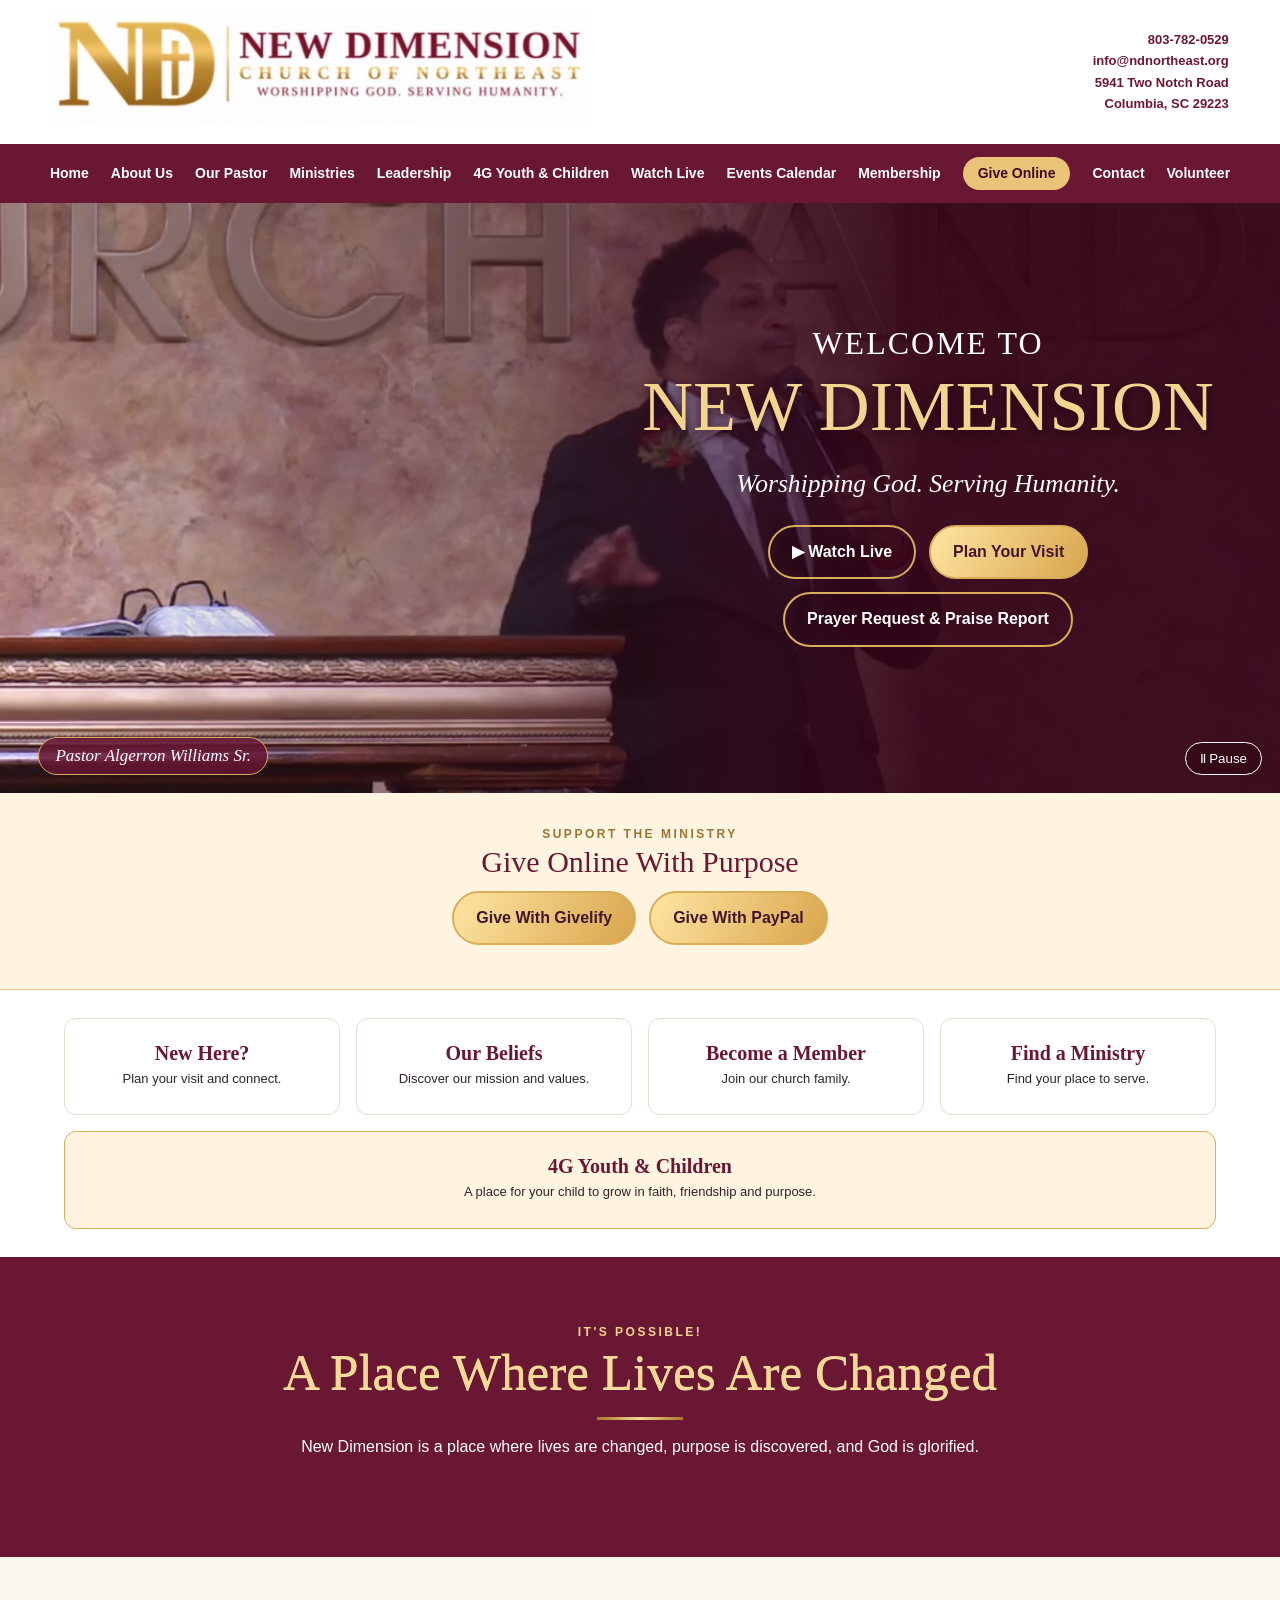
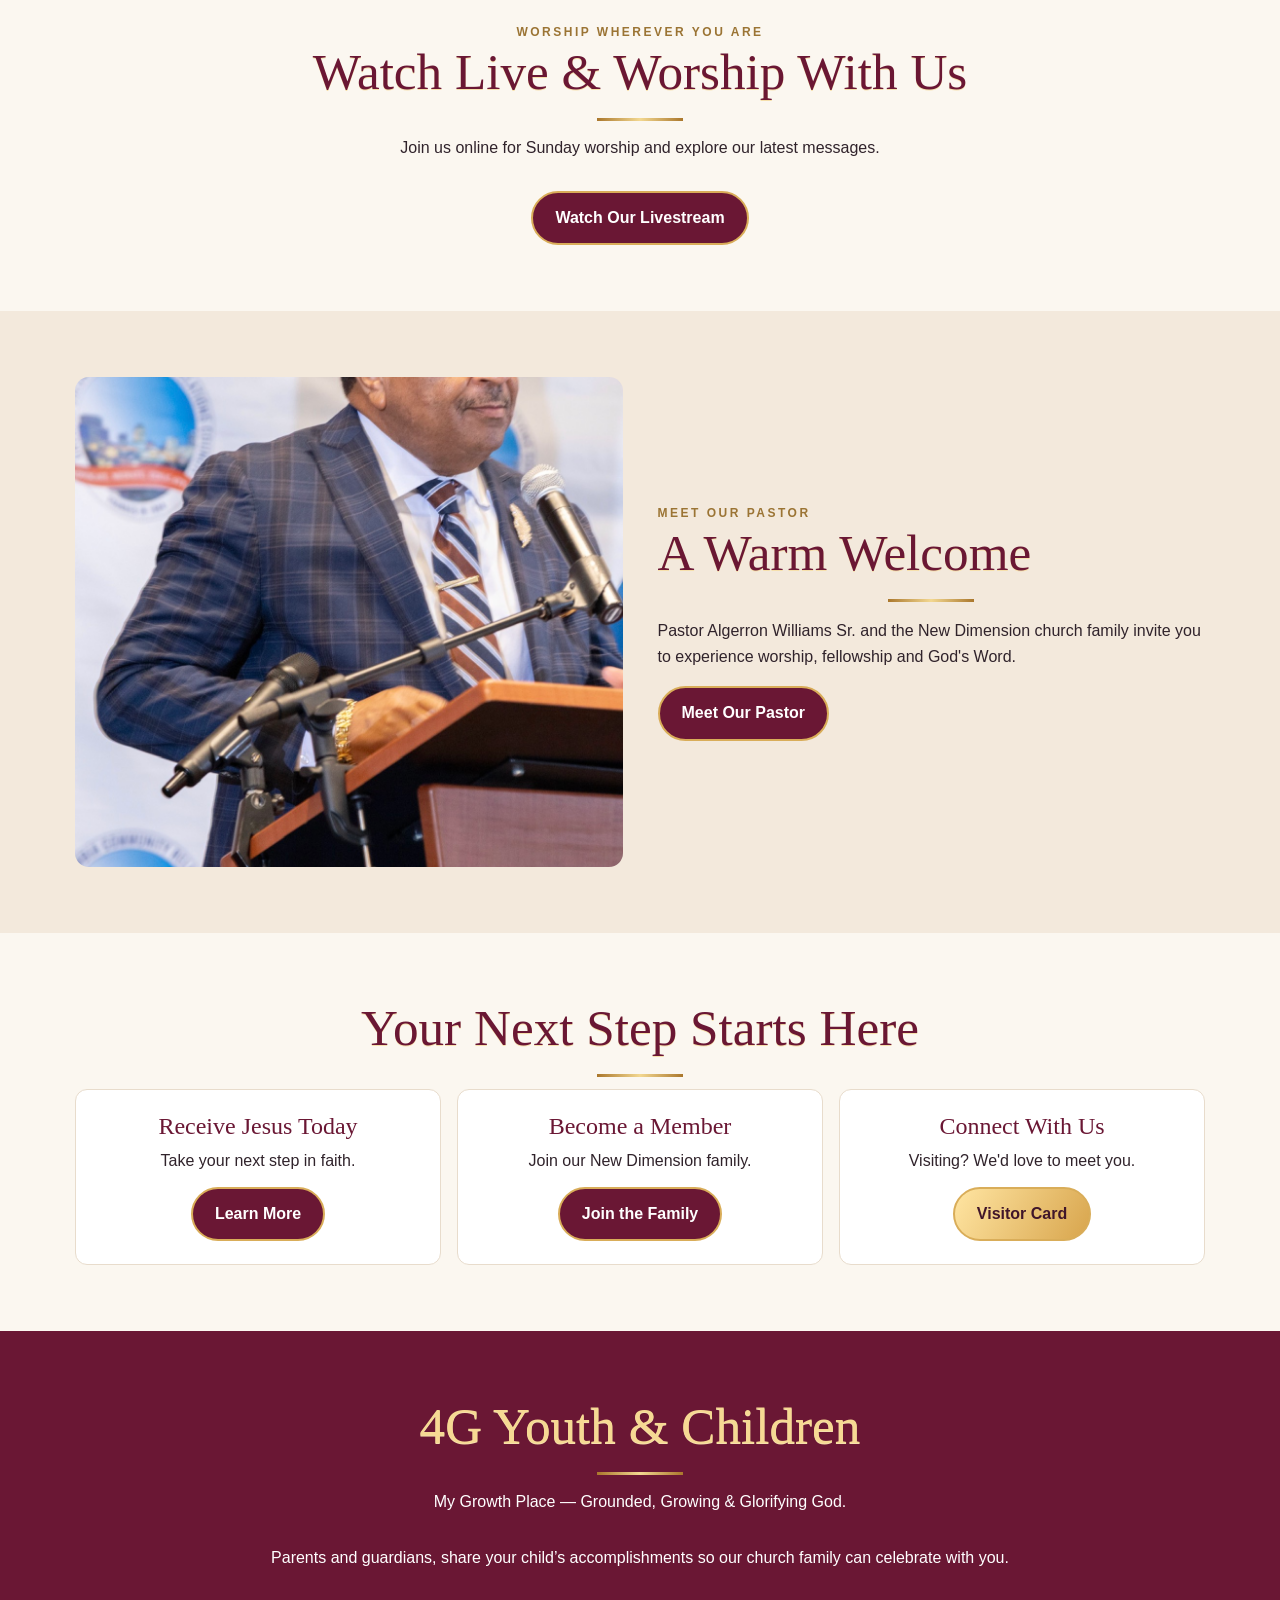
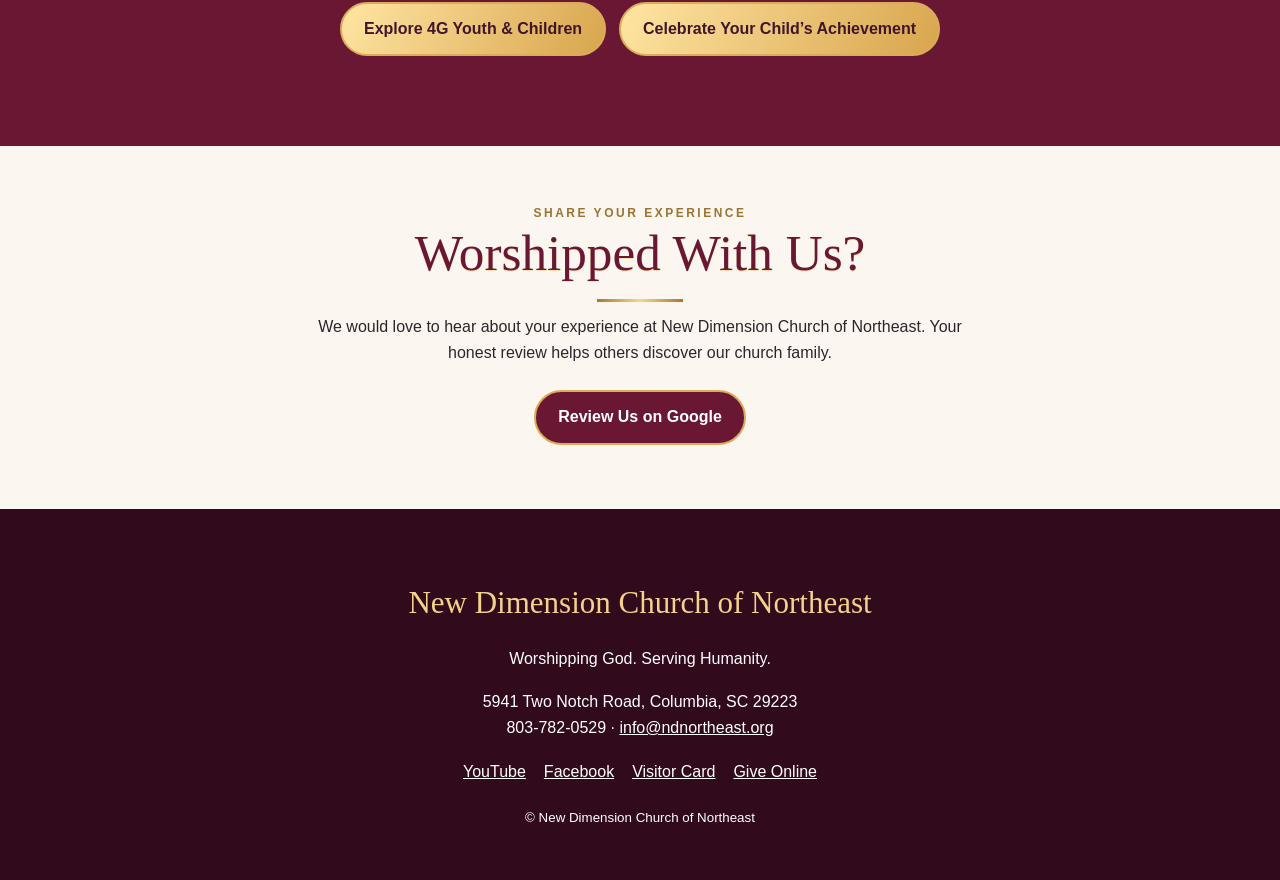
==== commit 27d642c8: "Add praise reports to prayer page and homepage button" ====
--- a/index.html
+++ b/index.html
@@ -1,3 +1,3 @@
 <!DOCTYPE html>
 
-<html lang="en"><head><meta charset="utf-8"/><meta content="width=device-width,initial-scale=1" name="viewport"/><meta content="#6a1734" name="theme-color"/><meta content="New Dimension Church of Northeast, Columbia SC" name="description"/><title>Welcome Home | New Dimension Church of Northeast</title><link href="style.css" rel="stylesheet"/></head><body><header class="top"><a href="index.html"><img alt="New Dimension Church of Northeast" src="assets/logo.jpg"/></a><div class="contact">803-782-0529<br/>info@ndnortheast.org<br/>5941 Two Notch Road<br/>Columbia, SC 29223</div></header><nav aria-label="Main navigation"><a href="index.html">Home</a><a href="about.html">About Us</a><a href="pastor.html">Our Pastor</a><a href="ministries.html">Ministries</a><a href="leadership.html">Leadership</a><a href="youth.html">4G Youth &amp; Children</a><a href="watch.html">Watch Live</a><a href="calendar.html">Events Calendar</a><a href="membership.html">Membership</a><a class="nav-give" href="giving.html">Give Online</a><a href="contact.html">Contact</a><a href="volunteer.html">Volunteer</a></nav><main><section class="hero"><div class="still"></div><video aria-label="New Dimension worship and preaching highlights" autoplay="" id="heroVideo" loop="" muted="" playsinline="" poster="assets/pastor-preaching.jpg"><source src="assets/worship-hero.mp4" type="video/mp4"/></video><div class="shade"></div><div class="hero-content"><div class="eyebrow">WELCOME TO</div><h1>NEW DIMENSION</h1><p class="tagline">Worshipping God. Serving Humanity.</p><div class="buttons"><a class="btn" href="watch.html">▶ Watch Live</a><a class="btn gold" href="contact.html">Plan Your Visit</a><a class="btn" href="prayer.html">Prayer Request</a></div></div><div class="pastor-label">Pastor Algerron Williams Sr.</div><button aria-label="Pause background video" class="pause" id="pause" type="button">Ⅱ Pause</button></section><section class="givebar"><div class="kicker">Support the Ministry</div><h2>Give Online With Purpose</h2><div class="buttons"><a class="btn gold" href="https://giv.li/zeta3y" rel="noopener noreferrer" target="_blank">Give With Givelify</a><a class="btn gold" href="https://www.paypal.com/donate/?hosted_button_id=MDKK3LKDR7PPC" rel="noopener noreferrer" target="_blank">Give With PayPal</a></div></section><section class="tiles"><a class="tile" href="contact.html"><strong>New Here?</strong><span>Plan your visit and connect.</span></a><a class="tile" href="about.html"><strong>Our Beliefs</strong><span>Discover our mission and values.</span></a><a class="tile" href="membership.html"><strong>Become a Member</strong><span>Join our church family.</span></a><a class="tile" href="ministries.html"><strong>Find a Ministry</strong><span>Find your place to serve.</span></a><a class="tile" href="youth.html" style="grid-column:1/-1;background:#fff4e0;border-color:#d9ad59"><strong>4G Youth &amp; Children</strong><span>A place for your child to grow in faith, friendship and purpose.</span></a></section><section class="band"><div class="container center"><div class="kicker" style="color:#f3d68f">It's Possible!</div><h2 class="section-title">A Place Where Lives Are Changed</h2><p>New Dimension is a place where lives are changed, purpose is discovered, and God is glorified.</p></div></section><section class="container center"><div class="kicker">Worship Wherever You Are</div><h2 class="section-title">Watch Live &amp; Worship With Us</h2><p>Join us online for Sunday worship and explore our latest messages.</p><a class="btn wine" href="watch.html">Watch Our Livestream</a></section><section class="highlight"><div class="container"><div class="two-col"><img alt="Pastor Algerron Williams Sr." loading="lazy" src="assets/pastor-bio.jpg"/><div><div class="kicker">Meet Our Pastor</div><h2 class="section-title" style="text-align:left">A Warm Welcome</h2><p>Pastor Algerron Williams Sr. and the New Dimension church family invite you to experience worship, fellowship and God's Word.</p><a class="btn wine" href="pastor.html">Meet Our Pastor</a></div></div></div></section><section class="container center"><h2 class="section-title">Your Next Step Starts Here</h2><div class="grid three"><article class="card"><h3>Receive Jesus Today</h3><p>Take your next step in faith.</p><a class="btn wine" href="salvation.html">Learn More</a></article><article class="card"><h3>Become a Member</h3><p>Join our New Dimension family.</p><a class="btn wine" href="membership.html">Join the Family</a></article><article class="card"><h3>Connect With Us</h3><p>Visiting? We'd love to meet you.</p><a class="btn gold" href="https://tally.so/r/KpzrRz" rel="noopener noreferrer" target="_blank">Visitor Card</a></article></div></section><section class="band"><div class="container center"><h2 class="section-title">4G Youth &amp; Children</h2><p>My Growth Place — Grounded, Growing &amp; Glorifying God.</p><p>Parents and guardians, share your child’s accomplishments so our church family can celebrate with you.</p><div class="buttons"><a class="btn gold" href="youth.html">Explore 4G Youth &amp; Children</a><a class="btn gold" href="https://tally.so/r/6DZ91A" target="_blank" rel="noopener noreferrer">Celebrate Your Child’s Achievement</a></div></div></section><section class="container center review-invite"><div class="kicker">Share Your Experience</div><h2 class="section-title">Worshipped With Us?</h2><p>We would love to hear about your experience at New Dimension Church of Northeast. Your honest review helps others discover our church family.</p><a class="btn wine" href="https://www.google.com/maps/search/?api=1&amp;query=New%20Dimension%20Church%20of%20Northeast&amp;query_place_id=ChIJ-YTS7Mqv-IgRcXJ07itxgNs" rel="noopener noreferrer" target="_blank">Review Us on Google</a></section></main><script>const v=document.getElementById('heroVideo'),b=document.getElementById('pause');b.addEventListener('click',()=>{if(v.paused){v.play();b.textContent='Ⅱ Pause'}else{v.pause();b.textContent='▶ Play'}});if(window.matchMedia('(prefers-reduced-motion: reduce)').matches){v.pause();b.textContent='▶ Play'}</script><footer class="footer"><h2>New Dimension Church of Northeast</h2><p>Worshipping God. Serving Humanity.</p><p>5941 Two Notch Road, Columbia, SC 29223<br/>803-782-0529 · <a href="mailto:info@ndnortheast.org">info@ndnortheast.org</a></p><div class="footer-links"><a href="https://www.youtube.com/@newdimensionne" rel="noopener" target="_blank">YouTube</a><a href="https://www.facebook.com/share/19qWXnLJ7E/?mibextid=wwXIfr" rel="noopener" target="_blank">Facebook</a><a href="https://tally.so/r/KpzrRz" rel="noopener" target="_blank">Visitor Card</a><a href="giving.html">Give Online</a></div><small>© New Dimension Church of Northeast</small></footer></body></html>
+<html lang="en"><head><meta charset="utf-8"/><meta content="width=device-width,initial-scale=1" name="viewport"/><meta content="#6a1734" name="theme-color"/><meta content="New Dimension Church of Northeast, Columbia SC" name="description"/><title>Welcome Home | New Dimension Church of Northeast</title><link href="style.css" rel="stylesheet"/></head><body><header class="top"><a href="index.html"><img alt="New Dimension Church of Northeast" src="assets/logo.jpg"/></a><div class="contact">803-782-0529<br/>info@ndnortheast.org<br/>5941 Two Notch Road<br/>Columbia, SC 29223</div></header><nav aria-label="Main navigation"><a href="index.html">Home</a><a href="about.html">About Us</a><a href="pastor.html">Our Pastor</a><a href="ministries.html">Ministries</a><a href="leadership.html">Leadership</a><a href="youth.html">4G Youth &amp; Children</a><a href="watch.html">Watch Live</a><a href="calendar.html">Events Calendar</a><a href="membership.html">Membership</a><a class="nav-give" href="giving.html">Give Online</a><a href="contact.html">Contact</a><a href="volunteer.html">Volunteer</a></nav><main><section class="hero"><div class="still"></div><video aria-label="New Dimension worship and preaching highlights" autoplay="" id="heroVideo" loop="" muted="" playsinline="" poster="assets/pastor-preaching.jpg"><source src="assets/worship-hero.mp4" type="video/mp4"/></video><div class="shade"></div><div class="hero-content"><div class="eyebrow">WELCOME TO</div><h1>NEW DIMENSION</h1><p class="tagline">Worshipping God. Serving Humanity.</p><div class="buttons"><a class="btn" href="watch.html">▶ Watch Live</a><a class="btn gold" href="contact.html">Plan Your Visit</a><a class="btn" href="prayer.html">Prayer Request &amp; Praise Report</a></div></div><div class="pastor-label">Pastor Algerron Williams Sr.</div><button aria-label="Pause background video" class="pause" id="pause" type="button">Ⅱ Pause</button></section><section class="givebar"><div class="kicker">Support the Ministry</div><h2>Give Online With Purpose</h2><div class="buttons"><a class="btn gold" href="https://giv.li/zeta3y" rel="noopener noreferrer" target="_blank">Give With Givelify</a><a class="btn gold" href="https://www.paypal.com/donate/?hosted_button_id=MDKK3LKDR7PPC" rel="noopener noreferrer" target="_blank">Give With PayPal</a></div></section><section class="tiles"><a class="tile" href="contact.html"><strong>New Here?</strong><span>Plan your visit and connect.</span></a><a class="tile" href="about.html"><strong>Our Beliefs</strong><span>Discover our mission and values.</span></a><a class="tile" href="membership.html"><strong>Become a Member</strong><span>Join our church family.</span></a><a class="tile" href="ministries.html"><strong>Find a Ministry</strong><span>Find your place to serve.</span></a><a class="tile" href="youth.html" style="grid-column:1/-1;background:#fff4e0;border-color:#d9ad59"><strong>4G Youth &amp; Children</strong><span>A place for your child to grow in faith, friendship and purpose.</span></a></section><section class="band"><div class="container center"><div class="kicker" style="color:#f3d68f">It's Possible!</div><h2 class="section-title">A Place Where Lives Are Changed</h2><p>New Dimension is a place where lives are changed, purpose is discovered, and God is glorified.</p></div></section><section class="container center"><div class="kicker">Worship Wherever You Are</div><h2 class="section-title">Watch Live &amp; Worship With Us</h2><p>Join us online for Sunday worship and explore our latest messages.</p><a class="btn wine" href="watch.html">Watch Our Livestream</a></section><section class="highlight"><div class="container"><div class="two-col"><img alt="Pastor Algerron Williams Sr." loading="lazy" src="assets/pastor-bio.jpg"/><div><div class="kicker">Meet Our Pastor</div><h2 class="section-title" style="text-align:left">A Warm Welcome</h2><p>Pastor Algerron Williams Sr. and the New Dimension church family invite you to experience worship, fellowship and God's Word.</p><a class="btn wine" href="pastor.html">Meet Our Pastor</a></div></div></div></section><section class="container center"><h2 class="section-title">Your Next Step Starts Here</h2><div class="grid three"><article class="card"><h3>Receive Jesus Today</h3><p>Take your next step in faith.</p><a class="btn wine" href="salvation.html">Learn More</a></article><article class="card"><h3>Become a Member</h3><p>Join our New Dimension family.</p><a class="btn wine" href="membership.html">Join the Family</a></article><article class="card"><h3>Connect With Us</h3><p>Visiting? We'd love to meet you.</p><a class="btn gold" href="https://tally.so/r/KpzrRz" rel="noopener noreferrer" target="_blank">Visitor Card</a></article></div></section><section class="band"><div class="container center"><h2 class="section-title">4G Youth &amp; Children</h2><p>My Growth Place — Grounded, Growing &amp; Glorifying God.</p><p>Parents and guardians, share your child’s accomplishments so our church family can celebrate with you.</p><div class="buttons"><a class="btn gold" href="youth.html">Explore 4G Youth &amp; Children</a><a class="btn gold" href="https://tally.so/r/6DZ91A" target="_blank" rel="noopener noreferrer">Celebrate Your Child’s Achievement</a></div></div></section><section class="container center review-invite"><div class="kicker">Share Your Experience</div><h2 class="section-title">Worshipped With Us?</h2><p>We would love to hear about your experience at New Dimension Church of Northeast. Your honest review helps others discover our church family.</p><a class="btn wine" href="https://www.google.com/maps/search/?api=1&amp;query=New%20Dimension%20Church%20of%20Northeast&amp;query_place_id=ChIJ-YTS7Mqv-IgRcXJ07itxgNs" rel="noopener noreferrer" target="_blank">Review Us on Google</a></section></main><script>const v=document.getElementById('heroVideo'),b=document.getElementById('pause');b.addEventListener('click',()=>{if(v.paused){v.play();b.textContent='Ⅱ Pause'}else{v.pause();b.textContent='▶ Play'}});if(window.matchMedia('(prefers-reduced-motion: reduce)').matches){v.pause();b.textContent='▶ Play'}</script><footer class="footer"><h2>New Dimension Church of Northeast</h2><p>Worshipping God. Serving Humanity.</p><p>5941 Two Notch Road, Columbia, SC 29223<br/>803-782-0529 · <a href="mailto:info@ndnortheast.org">info@ndnortheast.org</a></p><div class="footer-links"><a href="https://www.youtube.com/@newdimensionne" rel="noopener" target="_blank">YouTube</a><a href="https://www.facebook.com/share/19qWXnLJ7E/?mibextid=wwXIfr" rel="noopener" target="_blank">Facebook</a><a href="https://tally.so/r/KpzrRz" rel="noopener" target="_blank">Visitor Card</a><a href="giving.html">Give Online</a></div><small>© New Dimension Church of Northeast</small></footer></body></html>
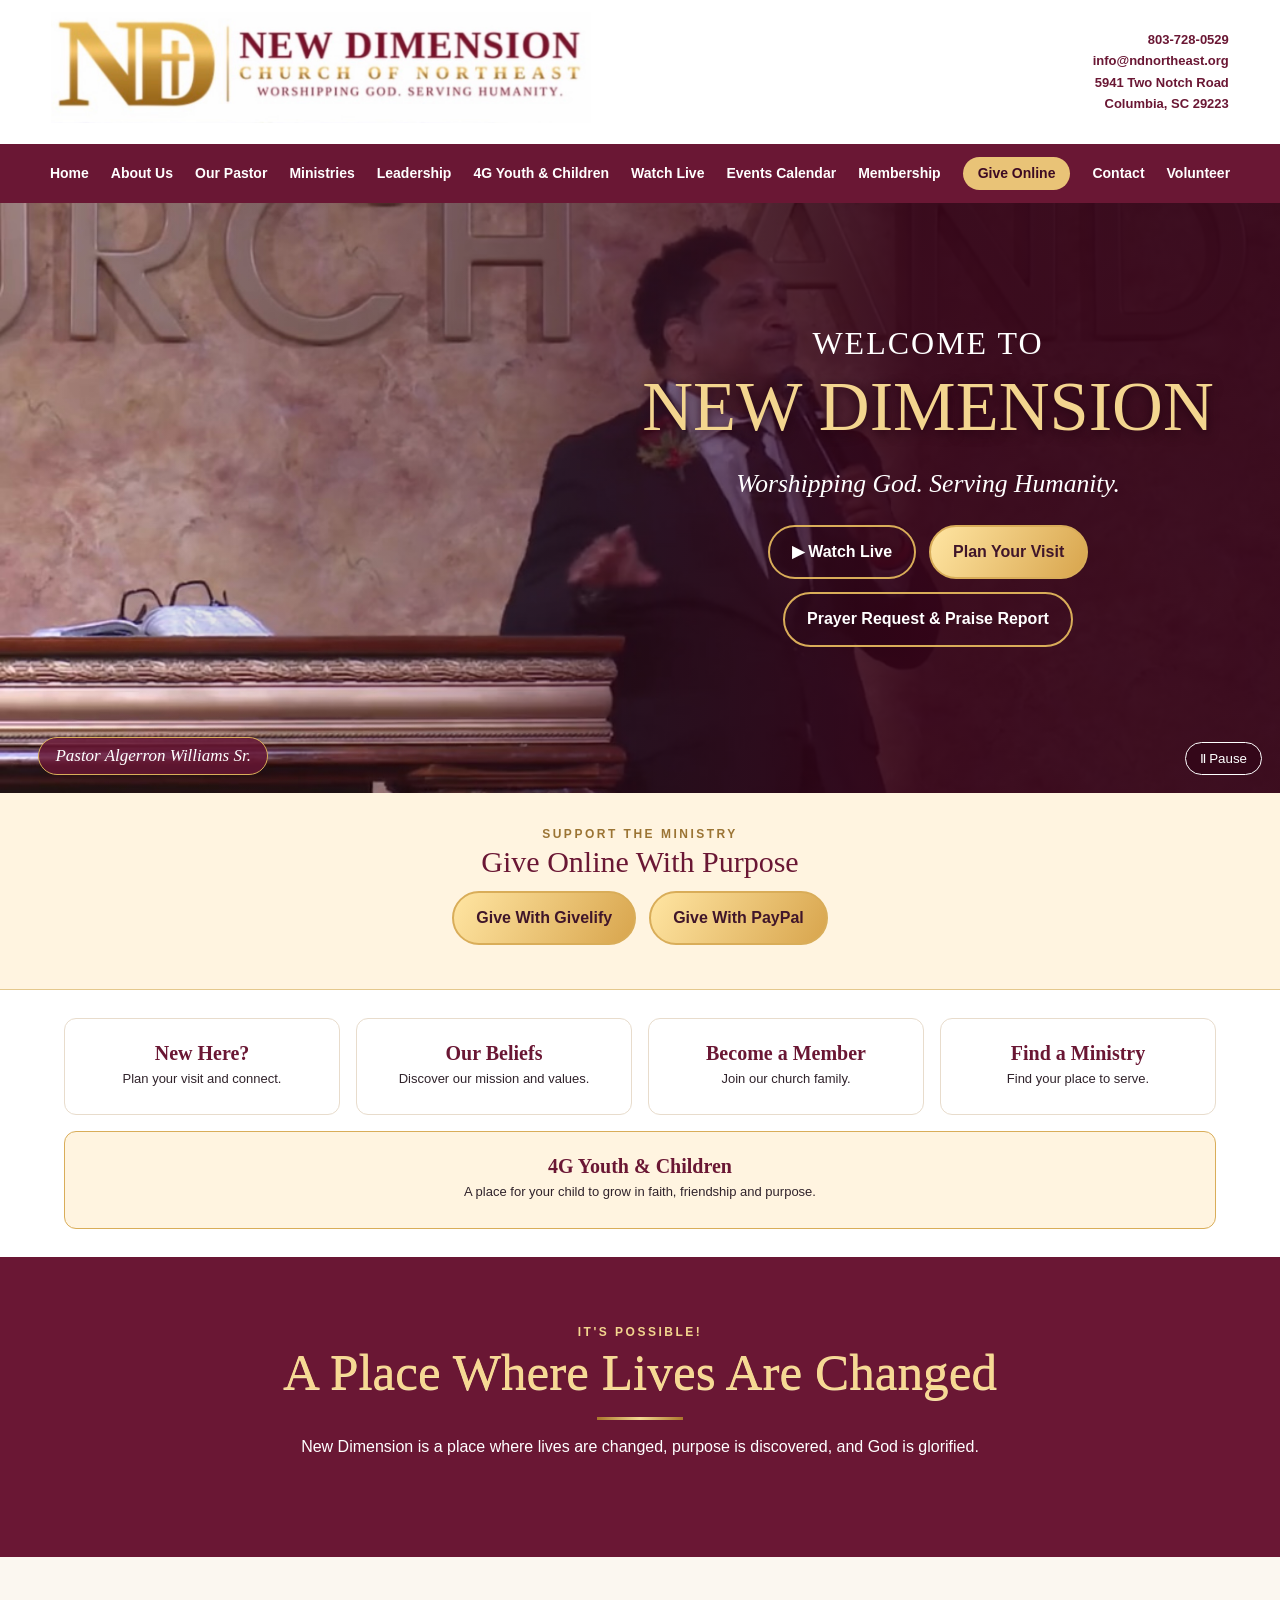
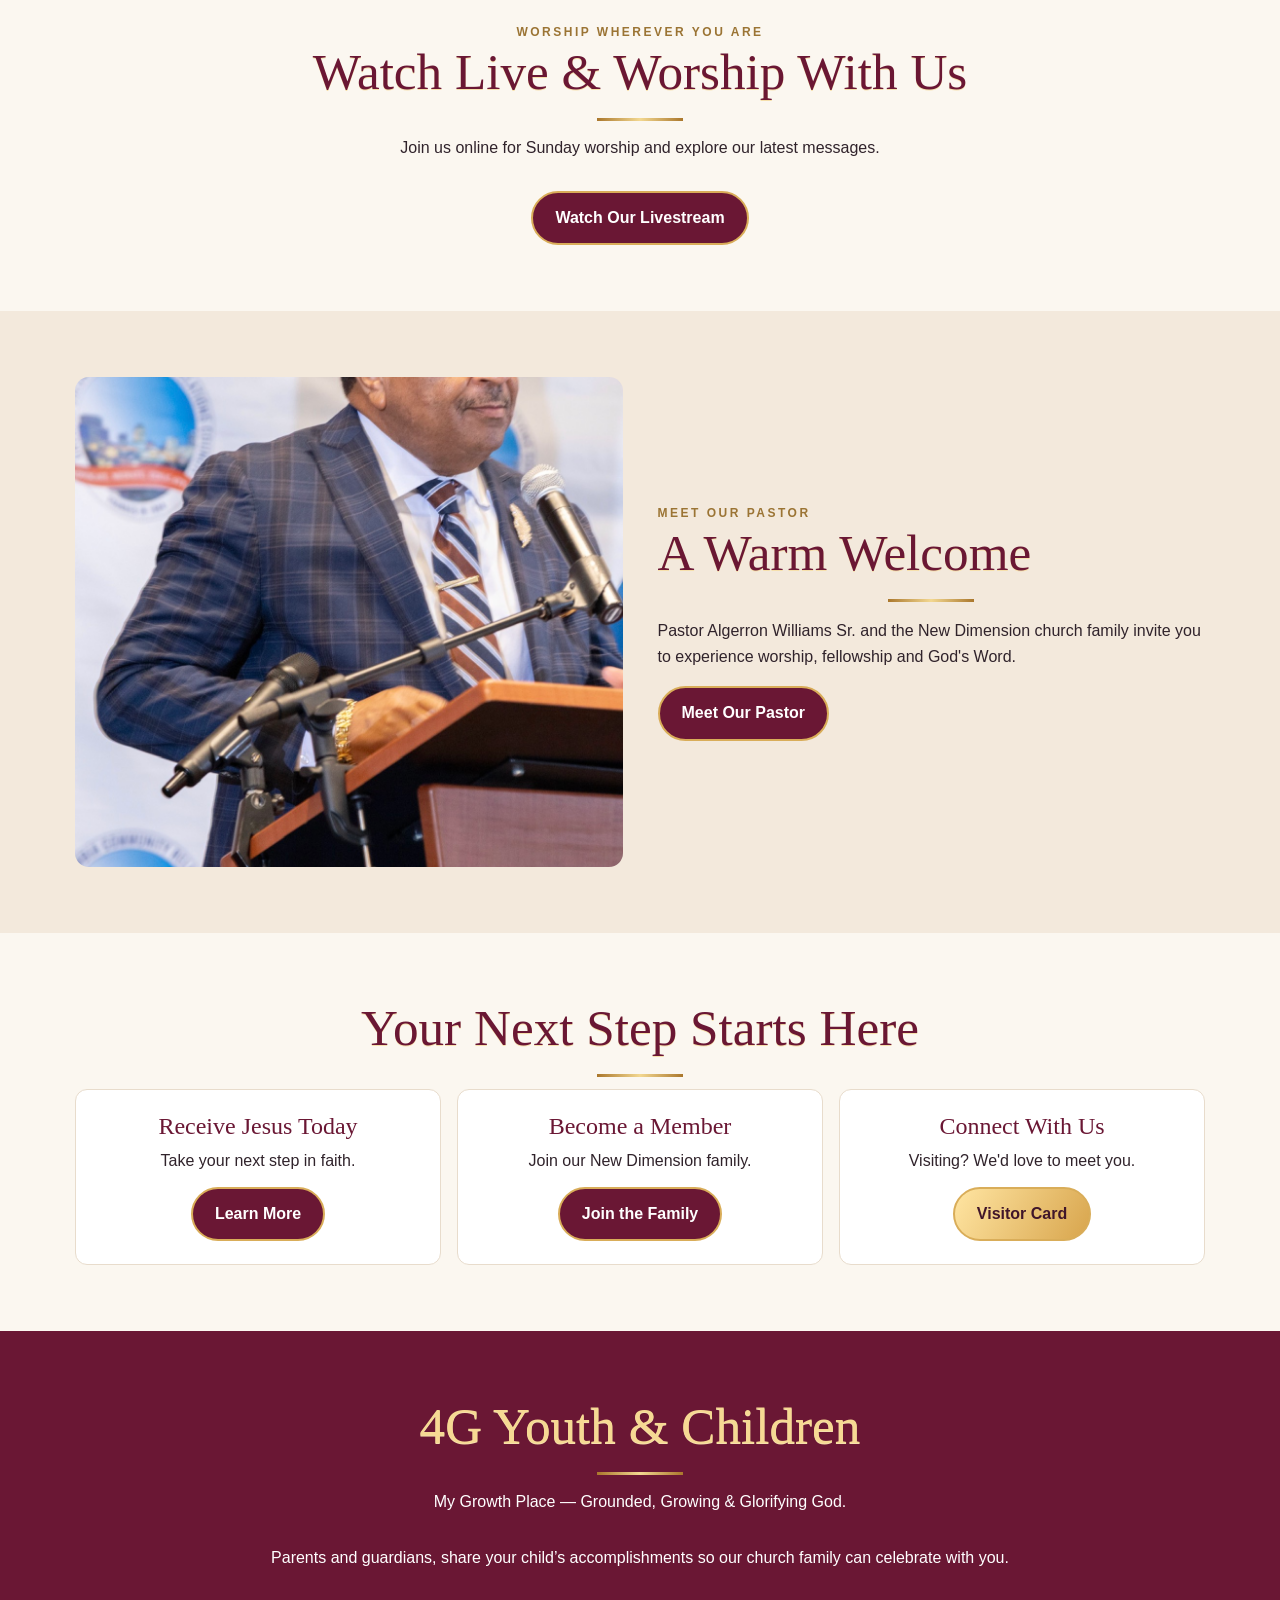
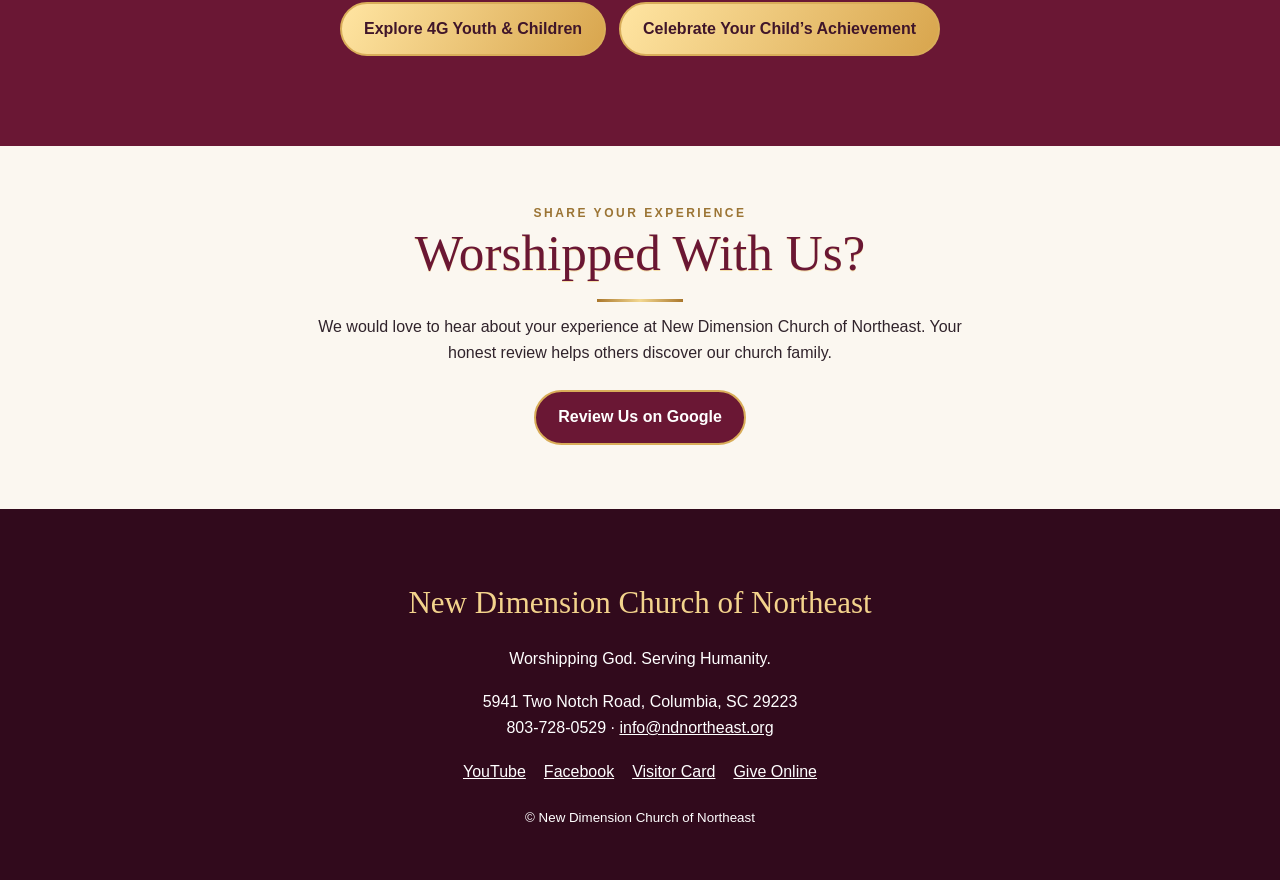
==== commit cce9df77: "Correct church phone number across all pages" ====
--- a/index.html
+++ b/index.html
@@ -1,3 +1,4 @@
 <!DOCTYPE html>
 
-<html lang="en"><head><meta charset="utf-8"/><meta content="width=device-width,initial-scale=1" name="viewport"/><meta content="#6a1734" name="theme-color"/><meta content="New Dimension Church of Northeast, Columbia SC" name="description"/><title>Welcome Home | New Dimension Church of Northeast</title><link href="style.css" rel="stylesheet"/></head><body><header class="top"><a href="index.html"><img alt="New Dimension Church of Northeast" src="assets/logo.jpg"/></a><div class="contact">803-782-0529<br/>info@ndnortheast.org<br/>5941 Two Notch Road<br/>Columbia, SC 29223</div></header><nav aria-label="Main navigation"><a href="index.html">Home</a><a href="about.html">About Us</a><a href="pastor.html">Our Pastor</a><a href="ministries.html">Ministries</a><a href="leadership.html">Leadership</a><a href="youth.html">4G Youth &amp; Children</a><a href="watch.html">Watch Live</a><a href="calendar.html">Events Calendar</a><a href="membership.html">Membership</a><a class="nav-give" href="giving.html">Give Online</a><a href="contact.html">Contact</a><a href="volunteer.html">Volunteer</a></nav><main><section class="hero"><div class="still"></div><video aria-label="New Dimension worship and preaching highlights" autoplay="" id="heroVideo" loop="" muted="" playsinline="" poster="assets/pastor-preaching.jpg"><source src="assets/worship-hero.mp4" type="video/mp4"/></video><div class="shade"></div><div class="hero-content"><div class="eyebrow">WELCOME TO</div><h1>NEW DIMENSION</h1><p class="tagline">Worshipping God. Serving Humanity.</p><div class="buttons"><a class="btn" href="watch.html">▶ Watch Live</a><a class="btn gold" href="contact.html">Plan Your Visit</a><a class="btn" href="prayer.html">Prayer Request &amp; Praise Report</a></div></div><div class="pastor-label">Pastor Algerron Williams Sr.</div><button aria-label="Pause background video" class="pause" id="pause" type="button">Ⅱ Pause</button></section><section class="givebar"><div class="kicker">Support the Ministry</div><h2>Give Online With Purpose</h2><div class="buttons"><a class="btn gold" href="https://giv.li/zeta3y" rel="noopener noreferrer" target="_blank">Give With Givelify</a><a class="btn gold" href="https://www.paypal.com/donate/?hosted_button_id=MDKK3LKDR7PPC" rel="noopener noreferrer" target="_blank">Give With PayPal</a></div></section><section class="tiles"><a class="tile" href="contact.html"><strong>New Here?</strong><span>Plan your visit and connect.</span></a><a class="tile" href="about.html"><strong>Our Beliefs</strong><span>Discover our mission and values.</span></a><a class="tile" href="membership.html"><strong>Become a Member</strong><span>Join our church family.</span></a><a class="tile" href="ministries.html"><strong>Find a Ministry</strong><span>Find your place to serve.</span></a><a class="tile" href="youth.html" style="grid-column:1/-1;background:#fff4e0;border-color:#d9ad59"><strong>4G Youth &amp; Children</strong><span>A place for your child to grow in faith, friendship and purpose.</span></a></section><section class="band"><div class="container center"><div class="kicker" style="color:#f3d68f">It's Possible!</div><h2 class="section-title">A Place Where Lives Are Changed</h2><p>New Dimension is a place where lives are changed, purpose is discovered, and God is glorified.</p></div></section><section class="container center"><div class="kicker">Worship Wherever You Are</div><h2 class="section-title">Watch Live &amp; Worship With Us</h2><p>Join us online for Sunday worship and explore our latest messages.</p><a class="btn wine" href="watch.html">Watch Our Livestream</a></section><section class="highlight"><div class="container"><div class="two-col"><img alt="Pastor Algerron Williams Sr." loading="lazy" src="assets/pastor-bio.jpg"/><div><div class="kicker">Meet Our Pastor</div><h2 class="section-title" style="text-align:left">A Warm Welcome</h2><p>Pastor Algerron Williams Sr. and the New Dimension church family invite you to experience worship, fellowship and God's Word.</p><a class="btn wine" href="pastor.html">Meet Our Pastor</a></div></div></div></section><section class="container center"><h2 class="section-title">Your Next Step Starts Here</h2><div class="grid three"><article class="card"><h3>Receive Jesus Today</h3><p>Take your next step in faith.</p><a class="btn wine" href="salvation.html">Learn More</a></article><article class="card"><h3>Become a Member</h3><p>Join our New Dimension family.</p><a class="btn wine" href="membership.html">Join the Family</a></article><article class="card"><h3>Connect With Us</h3><p>Visiting? We'd love to meet you.</p><a class="btn gold" href="https://tally.so/r/KpzrRz" rel="noopener noreferrer" target="_blank">Visitor Card</a></article></div></section><section class="band"><div class="container center"><h2 class="section-title">4G Youth &amp; Children</h2><p>My Growth Place — Grounded, Growing &amp; Glorifying God.</p><p>Parents and guardians, share your child’s accomplishments so our church family can celebrate with you.</p><div class="buttons"><a class="btn gold" href="youth.html">Explore 4G Youth &amp; Children</a><a class="btn gold" href="https://tally.so/r/6DZ91A" target="_blank" rel="noopener noreferrer">Celebrate Your Child’s Achievement</a></div></div></section><section class="container center review-invite"><div class="kicker">Share Your Experience</div><h2 class="section-title">Worshipped With Us?</h2><p>We would love to hear about your experience at New Dimension Church of Northeast. Your honest review helps others discover our church family.</p><a class="btn wine" href="https://www.google.com/maps/search/?api=1&amp;query=New%20Dimension%20Church%20of%20Northeast&amp;query_place_id=ChIJ-YTS7Mqv-IgRcXJ07itxgNs" rel="noopener noreferrer" target="_blank">Review Us on Google</a></section></main><script>const v=document.getElementById('heroVideo'),b=document.getElementById('pause');b.addEventListener('click',()=>{if(v.paused){v.play();b.textContent='Ⅱ Pause'}else{v.pause();b.textContent='▶ Play'}});if(window.matchMedia('(prefers-reduced-motion: reduce)').matches){v.pause();b.textContent='▶ Play'}</script><footer class="footer"><h2>New Dimension Church of Northeast</h2><p>Worshipping God. Serving Humanity.</p><p>5941 Two Notch Road, Columbia, SC 29223<br/>803-782-0529 · <a href="mailto:info@ndnortheast.org">info@ndnortheast.org</a></p><div class="footer-links"><a href="https://www.youtube.com/@newdimensionne" rel="noopener" target="_blank">YouTube</a><a href="https://www.facebook.com/share/19qWXnLJ7E/?mibextid=wwXIfr" rel="noopener" target="_blank">Facebook</a><a href="https://tally.so/r/KpzrRz" rel="noopener" target="_blank">Visitor Card</a><a href="giving.html">Give Online</a></div><small>© New Dimension Church of Northeast</small></footer></body></html>
+<html lang="en"><head><meta charset="utf-8"/><meta content="width=device-width,initial-scale=1" name="viewport"/><meta content="#6a1734" name="theme-color"/><meta content="New Dimension Church of Northeast, Columbia SC" name="description"/><title>Welcome Home | New Dimension Church of Northeast</title><link href="style.css" rel="stylesheet"/></head><body><header class="top"><a href="index.html"><img alt="New Dimension Church of Northeast" src="assets/logo.jpg"/></a><div class="contact">803-728-0529<br/>info@ndnortheast.org<br/>5941 Two Notch Road<br/>Columbia, SC 29223</div></header><nav aria-label="Main navigation"><a href="index.html">Home</a><a href="about.html">About Us</a><a href="pastor.html">Our Pastor</a><a href="ministries.html">Ministries</a><a href="leadership.html">Leadership</a><a href="youth.html">4G Youth &amp; Children</a><a href="watch.html">Watch Live</a><a href="calendar.html">Events Calendar</a><a href="membership.html">Membership</a><a class="nav-give" href="giving.html">Give Online</a><a href="contact.html">Contact</a><a href="volunteer.html">Volunteer</a></nav><main><section class="hero"><div class="still"></div><video aria-label="New Dimension worship and preaching highlights" autoplay="" id="heroVideo" loop="" muted="" playsinline="" poster="assets/pastor-preaching.jpg"><source src="assets/worship-hero.mp4" type="video/mp4"/></video><div class="shade"></div><div class="hero-content"><div class="eyebrow">WELCOME TO</div><h1>NEW DIMENSION</h1><p class="tagline">Worshipping God. Serving Humanity.</p><div class="buttons"><a class="btn" href="watch.html">▶ Watch Live</a><a class="btn gold" href="contact.html">Plan Your Visit</a><a class="btn" href="prayer.html">Prayer Request &amp; Praise Report</a></div></div><div class="pastor-label">Pastor Algerron Williams Sr.</div><button aria-label="Pause background video" class="pause" id="pause" type="button">Ⅱ Pause</button></section><section class="givebar"><div class="kicker">Support the Ministry</div><h2>Give Online With Purpose</h2><div class="buttons"><a class="btn gold" href="https://giv.li/zeta3y" rel="noopener noreferrer" target="_blank">Give With Givelify</a><a class="btn gold" href="https://www.paypal.com/donate/?hosted_button_id=MDKK3LKDR7PPC" rel="noopener noreferrer" target="_blank">Give With PayPal</a></div></section><section class="tiles"><a class="tile" href="contact.html"><strong>New Here?</strong><span>Plan your visit and connect.</span></a><a class="tile" href="about.html"><strong>Our Beliefs</strong><span>Discover our mission and values.</span></a><a class="tile" href="membership.html"><strong>Become a Member</strong><span>Join our church family.</span></a><a class="tile" href="ministries.html"><strong>Find a Ministry</strong><span>Find your place to serve.</span></a><a class="tile" href="youth.html" style="grid-column:1/-1;background:#fff4e0;border-color:#d9ad59"><strong>4G Youth &amp; Children</strong><span>A place for your child to grow in faith, friendship and purpose.</span></a></section><section class="band"><div class="container center"><div class="kicker" style="color:#f3d68f">It's Possible!</div><h2 class="section-title">A Place Where Lives Are Changed</h2><p>New Dimension is a place where lives are changed, purpose is discovered, and God is glorified.</p></div></section><section class="container center"><div class="kicker">Worship Wherever You Are</div><h2 class="section-title">Watch Live &amp; Worship With Us</h2><p>Join us online for Sunday worship and explore our latest messages.</p><a class="btn wine" href="watch.html">Watch Our Livestream</a></section><section class="highlight"><div class="container"><div class="two-col"><img alt="Pastor Algerron Williams Sr." loading="lazy" src="assets/pastor-bio.jpg"/><div><div class="kicker">Meet Our Pastor</div><h2 class="section-title" style="text-align:left">A Warm Welcome</h2><p>Pastor Algerron Williams Sr. and the New Dimension church family invite you to experience worship, fellowship and God's Word.</p><a class="btn wine" href="pastor.html">Meet Our Pastor</a></div></div></div></section><section class="container center"><h2 class="section-title">Your Next Step Starts Here</h2><div class="grid three"><article class="card"><h3>Receive Jesus Today</h3><p>Take your next step in faith.</p><a class="btn wine" href="salvation.html">Learn More</a></article><article class="card"><h3>Become a Member</h3><p>Join our New Dimension family.</p><a class="btn wine" href="membership.html">Join the Family</a></article><article class="card"><h3>Connect With Us</h3><p>Visiting? We'd love to meet you.</p><a class="btn gold" href="https://tally.so/r/KpzrRz" rel="noopener noreferrer" target="_blank">Visitor Card</a></article></div></section><section class="band"><div class="container center"><h2 class="section-title">4G Youth &amp; Children</h2><p>My Growth Place — Grounded, Growing &amp; Glorifying God.</p><p>Parents and guardians, share your child’s accomplishments so our church family can celebrate with you.</p><div class="buttons"><a class="btn gold" href="youth.html">Explore 4G Youth &amp; Children</a><a class="btn gold" href="https://tally.so/r/6DZ91A" target="_blank" rel="noopener noreferrer">Celebrate Your Child’s Achievement</a></div></div></section><section class="container center review-invite"><div class="kicker">Share Your Experience</div><h2 class="section-title">Worshipped With Us?</h2><p>We would love to hear about your experience at New Dimension Church of Northeast. Your honest review helps others discover our church family.</p><a class="btn wine" href="https://www.google.com/maps/search/?api=1&amp;query=New%20Dimension%20Church%20of%20Northeast&amp;query_place_id=ChIJ-YTS7Mqv-IgRcXJ07itxgNs" rel="noopener noreferrer" target="_blank">Review Us on Google</a></section></main><script>const v=document.getElementById('heroVideo'),b=document.getElementById('pause');b.addEventListener('click',()=>{if(v.paused){v.play();b.textContent='Ⅱ Pause'}else{v.pause();b.textContent='▶ Play'}});if(window.matchMedia('(prefers-reduced-motion: reduce)').matches){v.pause();b.textContent='▶ Play'}</script><footer class="footer"><h2>New Dimension Church of Northeast</h2><p>Worshipping God. Serving Humanity.</p><p>5941 Two Notch Road, Columbia, SC 29223<br/>803-728-0529 · <a href="mailto:info@ndnortheast.org">info@ndnortheast.org</a></p><div class="footer-links"><a href="https://www.youtube.com/@newdimensionne" rel="noopener" target="_blank">YouTube</a><a href="https://www.facebook.com/share/19qWXnLJ7E/?mibextid=wwXIfr" rel="noopener" target="_blank">Facebook</a><a href="https://tally.so/r/KpzrRz" rel="noopener" target="_blank">Visitor Card</a><a href="giving.html">Give Online</a></div><small>© New Dimension Church of Northeast</small></footer></body></html>
+
